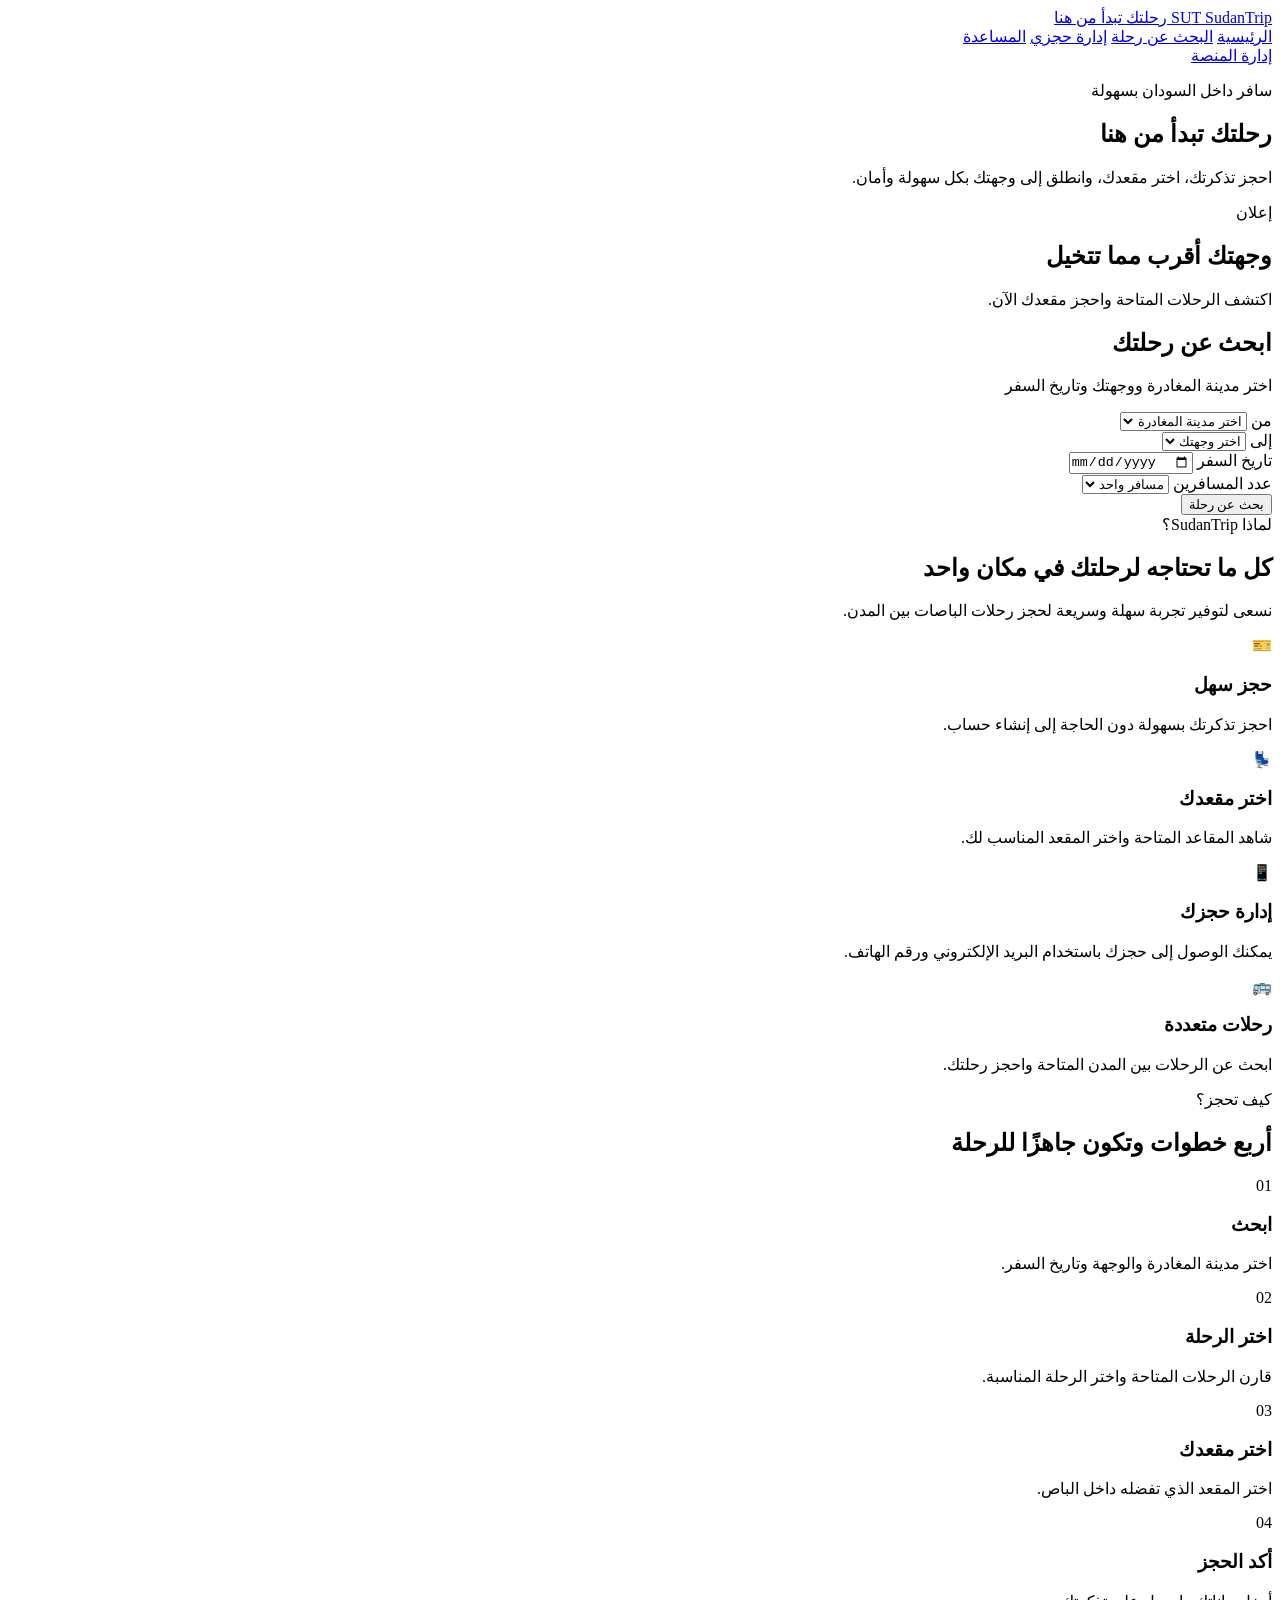
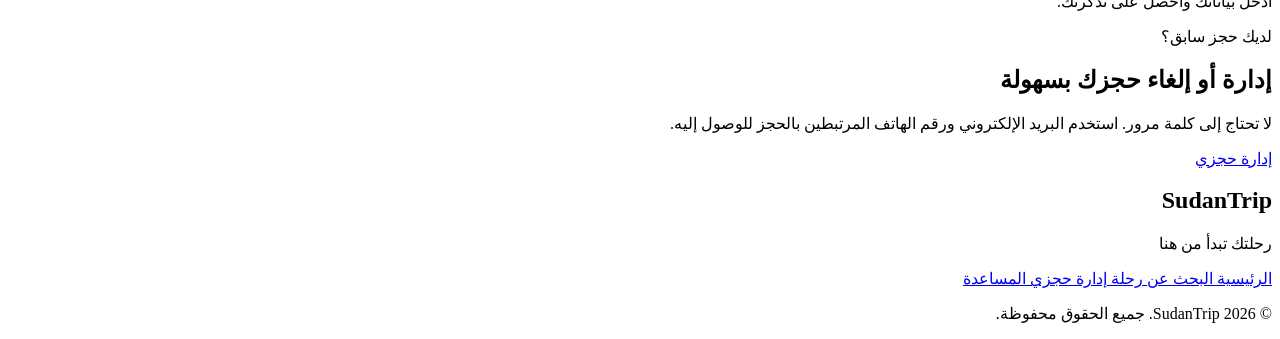
==== index.html @ b7dbd335 "Add files via upload" ====
<!DOCTYPE html>
<html lang="ar" dir="rtl">

<head>
    <meta charset="UTF-8">
    <meta name="viewport" content="width=device-width, initial-scale=1.0">

    <title>SudanTrip | رحلتك تبدأ من هنا</title>

    <!-- CSS سيتم ربطه في الخطوة القادمة -->
    <link rel="stylesheet" href="css/style.css">
</head>

<body>

    <!-- =========================
         Header / Navigation
    ========================== -->
    <header class="main-header">

        <div class="container">

            <div class="logo">
    <a href="index.html" class="brand-logo" aria-label="SudanTrip - رحلتك تبدأ من هنا">
        <span class="brand-mark" aria-hidden="true">
            <span class="logo-s">S</span><span class="logo-u">U</span><span class="logo-t">T</span>
        </span>

        <span class="brand-info">
            <span class="brand-name">SudanTrip</span>
            <span class="brand-tagline">رحلتك تبدأ من هنا</span>
        </span>
    </a>
            </div>

            <nav class="main-nav">
                <a href="index.html" class="active">الرئيسية</a>
                <a href="search.html">البحث عن رحلة</a>
                <a href="bookings.html">إدارة حجزي</a>
                <a href="help.html">المساعدة</a>
            </nav>

            <div class="header-actions">
                <a href="admin/login.html" class="admin-link">
                    إدارة المنصة
                </a>
            </div>

        </div>

    </header>


    <!-- =========================
         Hero Section
    ========================== -->
    <main>

        <section class="hero">

            <div class="container">

                <div class="hero-content">

                    <p class="hero-small-title">
                        سافر داخل السودان بسهولة
                    </p>

                    <h1>
                        رحلتك تبدأ من هنا
                    </h1>

                    <p class="hero-description">
                        احجز تذكرتك، اختر مقعدك، وانطلق إلى وجهتك
                        بكل سهولة وأمان.
                    </p>

                </div>


                <!-- Advertisement -->
                <div class="hero-ad">

                    <span class="ad-label">
                        إعلان
                    </span>

                    <h2>
                        وجهتك أقرب مما تتخيل
                    </h2>

                    <p>
                        اكتشف الرحلات المتاحة واحجز مقعدك الآن.
                    </p>

                </div>


                <!-- =========================
                     Search Box
                ========================== -->

                <div class="search-box">

                    <div class="search-title">
                        <h2>ابحث عن رحلتك</h2>

                        <p>
                            اختر مدينة المغادرة ووجهتك وتاريخ السفر
                        </p>
                    </div>


                    <form id="searchForm">

                        <!-- From -->
                        <div class="form-group">

                            <label for="fromCity">
                                من
                            </label>

                            <select id="fromCity" name="fromCity" required>

                                <option value="">
                                    اختر مدينة المغادرة
                                </option>

                                <option value="الخرطوم">
                                    الخرطوم
                                </option>

                                <option value="مدني">
                                    مدني
                                </option>

                                <option value="الدويم">
                                    الدويم
                                </option>

                                <option value="القضارف">
                                    القضارف
                                </option>

                                <option value="كسلا">
                                    كسلا
                                </option>

                                <option value="كوستي">
                                    كوستي
                                </option>

                                <option value="أم درمان">
                                    أم درمان
                                </option>

                                <option value="بورتسودان">
                                    بورتسودان
                                </option>

                                <option value="سواكن">
                                    سواكن
                                </option>

                                <option value="نيالا">
                                    نيالا
                                </option>

                                <option value="الفاشر">
                                    الفاشر
                                </option>

                                <option value="الجنينة">
                                    الجنينة
                                </option>

                                <option value="زالنجي">
                                    زالنجي
                                </option>

                                <option value="القطينة">
                                    القطينة
                                </option>

                                <option value="جبل أولياء">
                                    جبل أولياء
                                </option>

                                <option value="ربك">
                                    ربك
                                </option>

                                <option value="سنار">
                                    سنار
                                </option>

                                <option value="المناقل">
                                    المناقل
                                </option>

                            </select>

                        </div>


                        <!-- To -->
                        <div class="form-group">

                            <label for="toCity">
                                إلى
                            </label>

                            <select id="toCity" name="toCity" required>

                                <option value="">
                                    اختر وجهتك
                                </option>

                                <option value="الخرطوم">
                                    الخرطوم
                                </option>

                                <option value="مدني">
                                    مدني
                                </option>

                                <option value="الدويم">
                                    الدويم
                                </option>

                                <option value="القضارف">
                                    القضارف
                                </option>

                                <option value="كسلا">
                                    كسلا
                                </option>

                                <option value="كوستي">
                                    كوستي
                                </option>

                                <option value="أم درمان">
                                    أم درمان
                                </option>

                                <option value="بورتسودان">
                                    بورتسودان
                                </option>

                                <option value="سواكن">
                                    سواكن
                                </option>

                                <option value="نيالا">
                                    نيالا
                                </option>

                                <option value="الفاشر">
                                    الفاشر
                                </option>

                                <option value="الجنينة">
                                    الجنينة
                                </option>

                                <option value="زالنجي">
                                    زالنجي
                                </option>

                                <option value="القطينة">
                                    القطينة
                                </option>

                                <option value="جبل أولياء">
                                    جبل أولياء
                                </option>

                                <option value="ربك">
                                    ربك
                                </option>

                                <option value="سنار">
                                    سنار
                                </option>

                                <option value="المناقل">
                                    المناقل
                                </option>

                            </select>

                        </div>


                        <!-- Date -->
                        <div class="form-group">

                            <label for="travelDate">
                                تاريخ السفر
                            </label>

                            <input
                                type="date"
                                id="travelDate"
                                name="travelDate"
                                required
                            >

                        </div>


                        <!-- Passengers -->
                        <div class="form-group">

                            <label for="passengers">
                                عدد المسافرين
                            </label>

                            <select
                                id="passengers"
                                name="passengers"
                                required
                            >

                                <option value="1">
                                    مسافر واحد
                                </option>

                                <option value="2">
                                    مسافران
                                </option>

                                <option value="3">
                                    3 مسافرين
                                </option>

                                <option value="4">
                                    4 مسافرين
                                </option>

                                <option value="5">
                                    5 مسافرين
                                </option>

                            </select>

                        </div>


                        <!-- Search Button -->
                        <button
                            type="submit"
                            class="search-button"
                        >
                            بحث عن رحلة
                        </button>

                    </form>

                </div>

            </div>

        </section>


        <!-- =========================
             Why SudanTrip
        ========================== -->

        <section class="features">

            <div class="container">

                <div class="section-heading">

                    <span>
                        لماذا SudanTrip؟
                    </span>

                    <h2>
                        كل ما تحتاجه لرحلتك في مكان واحد
                    </h2>

                    <p>
                        نسعى لتوفير تجربة سهلة وسريعة لحجز رحلات
                        الباصات بين المدن.
                    </p>

                </div>


                <div class="features-grid">

                    <article class="feature-card">

                        <div class="feature-icon">
                            🎫
                        </div>

                        <h3>
                            حجز سهل
                        </h3>

                        <p>
                            احجز تذكرتك بسهولة دون الحاجة إلى إنشاء حساب.
                        </p>

                    </article>


                    <article class="feature-card">

                        <div class="feature-icon">
                            💺
                        </div>

                        <h3>
                            اختر مقعدك
                        </h3>

                        <p>
                            شاهد المقاعد المتاحة واختر المقعد المناسب لك.
                        </p>

                    </article>


                    <article class="feature-card">

                        <div class="feature-icon">
                            📱
                        </div>

                        <h3>
                            إدارة حجزك
                        </h3>

                        <p>
                            يمكنك الوصول إلى حجزك باستخدام البريد الإلكتروني
                            ورقم الهاتف.
                        </p>

                    </article>


                    <article class="feature-card">

                        <div class="feature-icon">
                            🚌
                        </div>

                        <h3>
                            رحلات متعددة
                        </h3>

                        <p>
                            ابحث عن الرحلات بين المدن المتاحة واحجز رحلتك.
                        </p>

                    </article>

                </div>

            </div>

        </section>


        <!-- =========================
             How It Works
        ========================== -->

        <section class="how-it-works">

            <div class="container">

                <div class="section-heading">

                    <span>
                        كيف تحجز؟
                    </span>

                    <h2>
                        أربع خطوات وتكون جاهزًا للرحلة
                    </h2>

                </div>


                <div class="steps">

                    <div class="step">

                        <span class="step-number">
                            01
                        </span>

                        <h3>
                            ابحث
                        </h3>

                        <p>
                            اختر مدينة المغادرة والوجهة وتاريخ السفر.
                        </p>

                    </div>


                    <div class="step">

                        <span class="step-number">
                            02
                        </span>

                        <h3>
                            اختر الرحلة
                        </h3>

                        <p>
                            قارن الرحلات المتاحة واختر الرحلة المناسبة.
                        </p>

                    </div>


                    <div class="step">

                        <span class="step-number">
                            03
                        </span>

                        <h3>
                            اختر مقعدك
                        </h3>

                        <p>
                            اختر المقعد الذي تفضله داخل الباص.
                        </p>

                    </div>


                    <div class="step">

                        <span class="step-number">
                            04
                        </span>

                        <h3>
                            أكد الحجز
                        </h3>

                        <p>
                            أدخل بياناتك واحصل على تذكرتك.
                        </p>

                    </div>

                </div>

            </div>

        </section>


        <!-- =========================
             Manage Booking
        ========================== -->

        <section class="manage-booking">

            <div class="container">

                <div class="manage-content">

                    <span>
                        لديك حجز سابق؟
                    </span>

                    <h2>
                        إدارة أو إلغاء حجزك بسهولة
                    </h2>

                    <p>
                        لا تحتاج إلى كلمة مرور.
                        استخدم البريد الإلكتروني ورقم الهاتف
                        المرتبطين بالحجز للوصول إليه.
                    </p>

                    <a href="bookings.html" class="manage-button">
                        إدارة حجزي
                    </a>

                </div>

            </div>

        </section>

    </main>


    <!-- =========================
         Footer
    ========================== -->

    <footer class="main-footer">

        <div class="container">

            <div class="footer-brand">

                <h2>
                    SudanTrip
                </h2>

                <p>
                    رحلتك تبدأ من هنا
                </p>

            </div>


            <div class="footer-links">

                <a href="index.html">
                    الرئيسية
                </a>

                <a href="search.html">
                    البحث عن رحلة
                </a>

                <a href="bookings.html">
                    إدارة حجزي
                </a>

                <a href="help.html">
                    المساعدة
                </a>

            </div>


            <div class="footer-copy">

                <p>
                    © 2026 SudanTrip. جميع الحقوق محفوظة.
                </p>

            </div>

        </div>

    </footer>


    <!-- JavaScript سيتم ربطه في الخطوات القادمة -->
    <script src="js/app.js"></script>

</body>

</html>
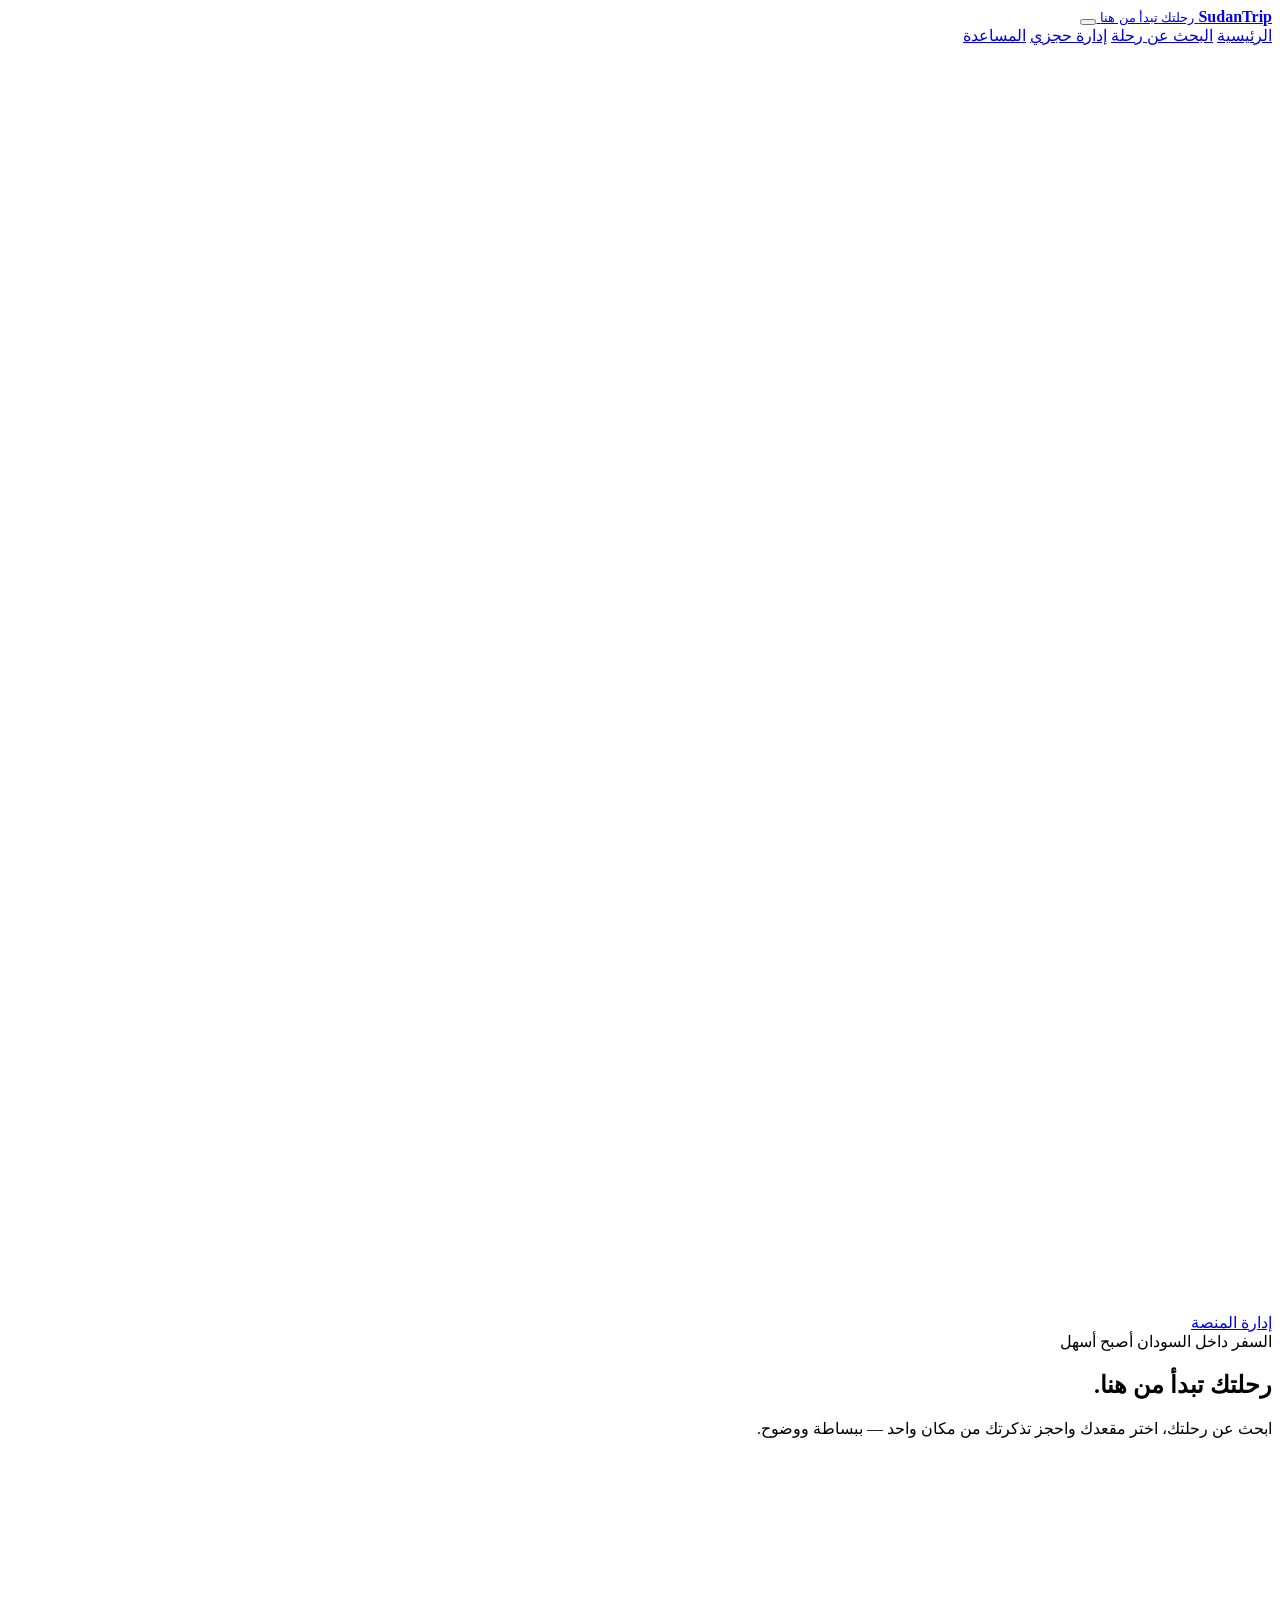
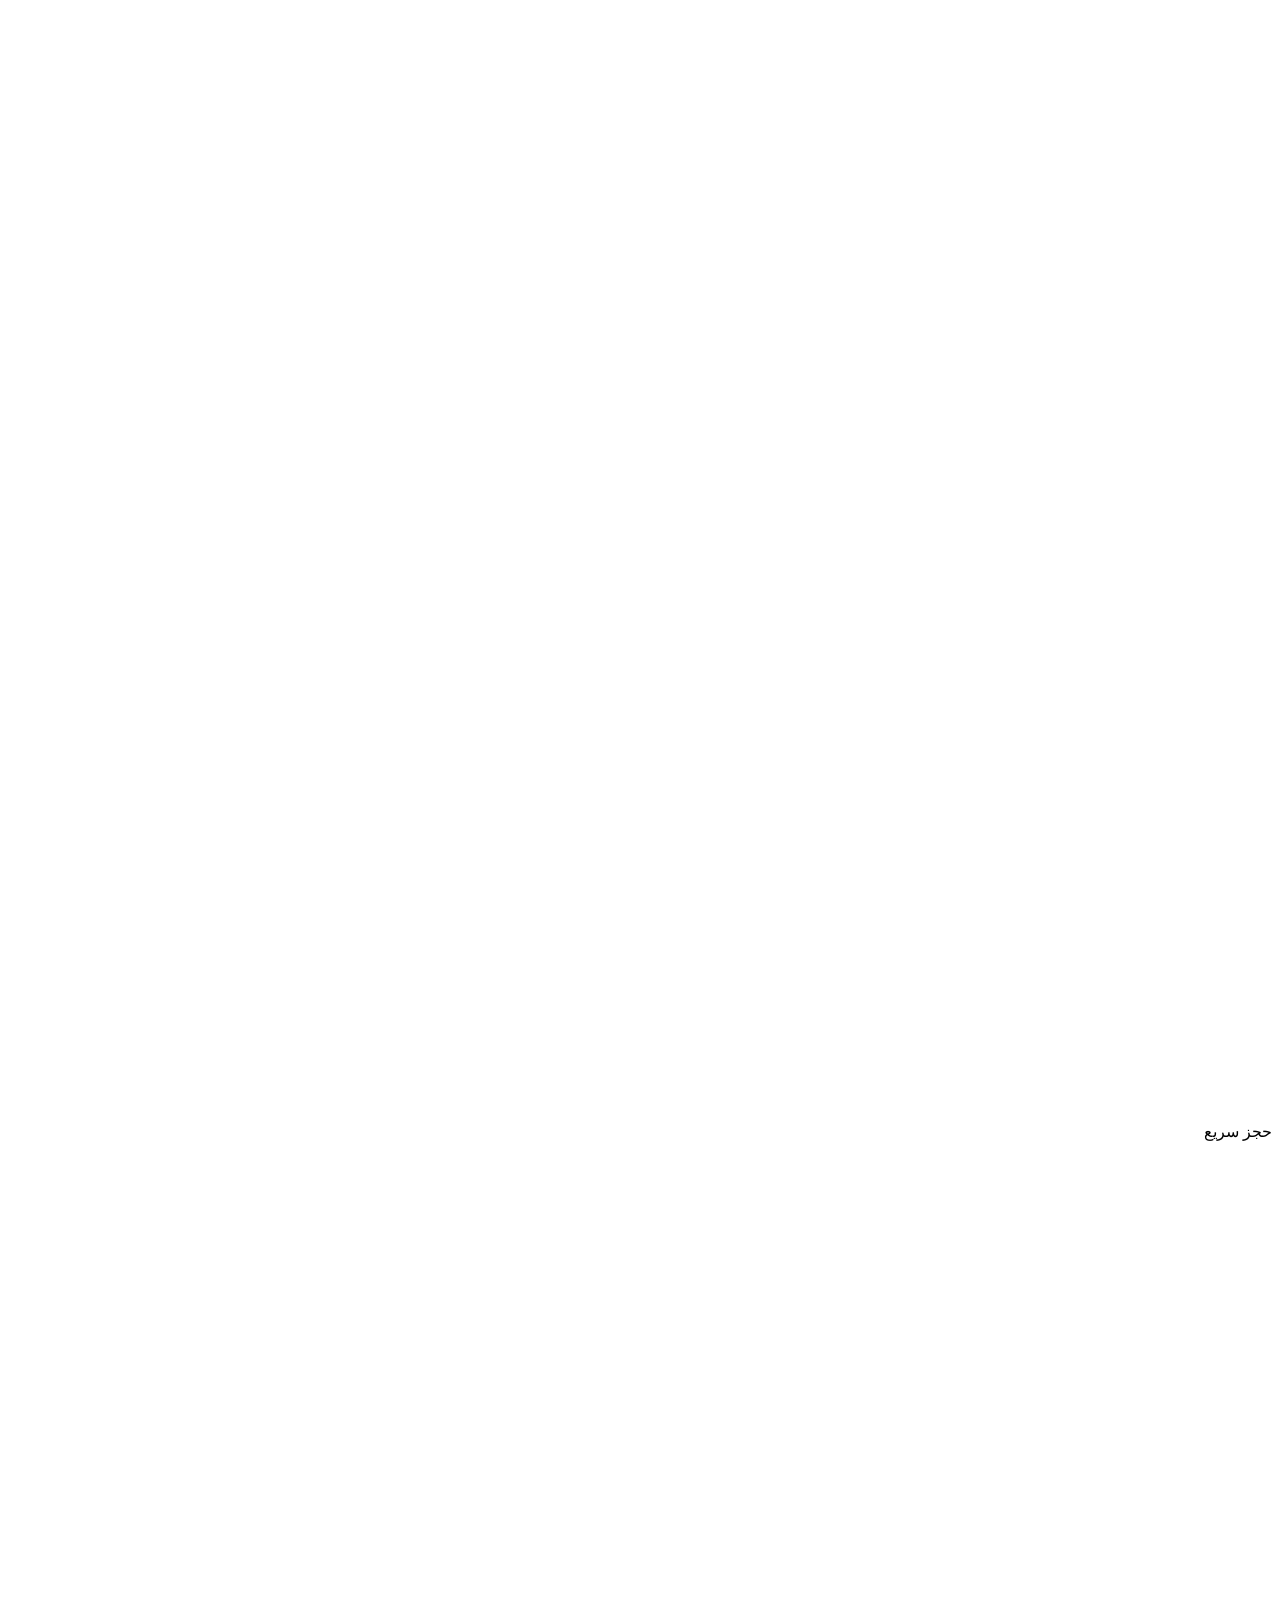
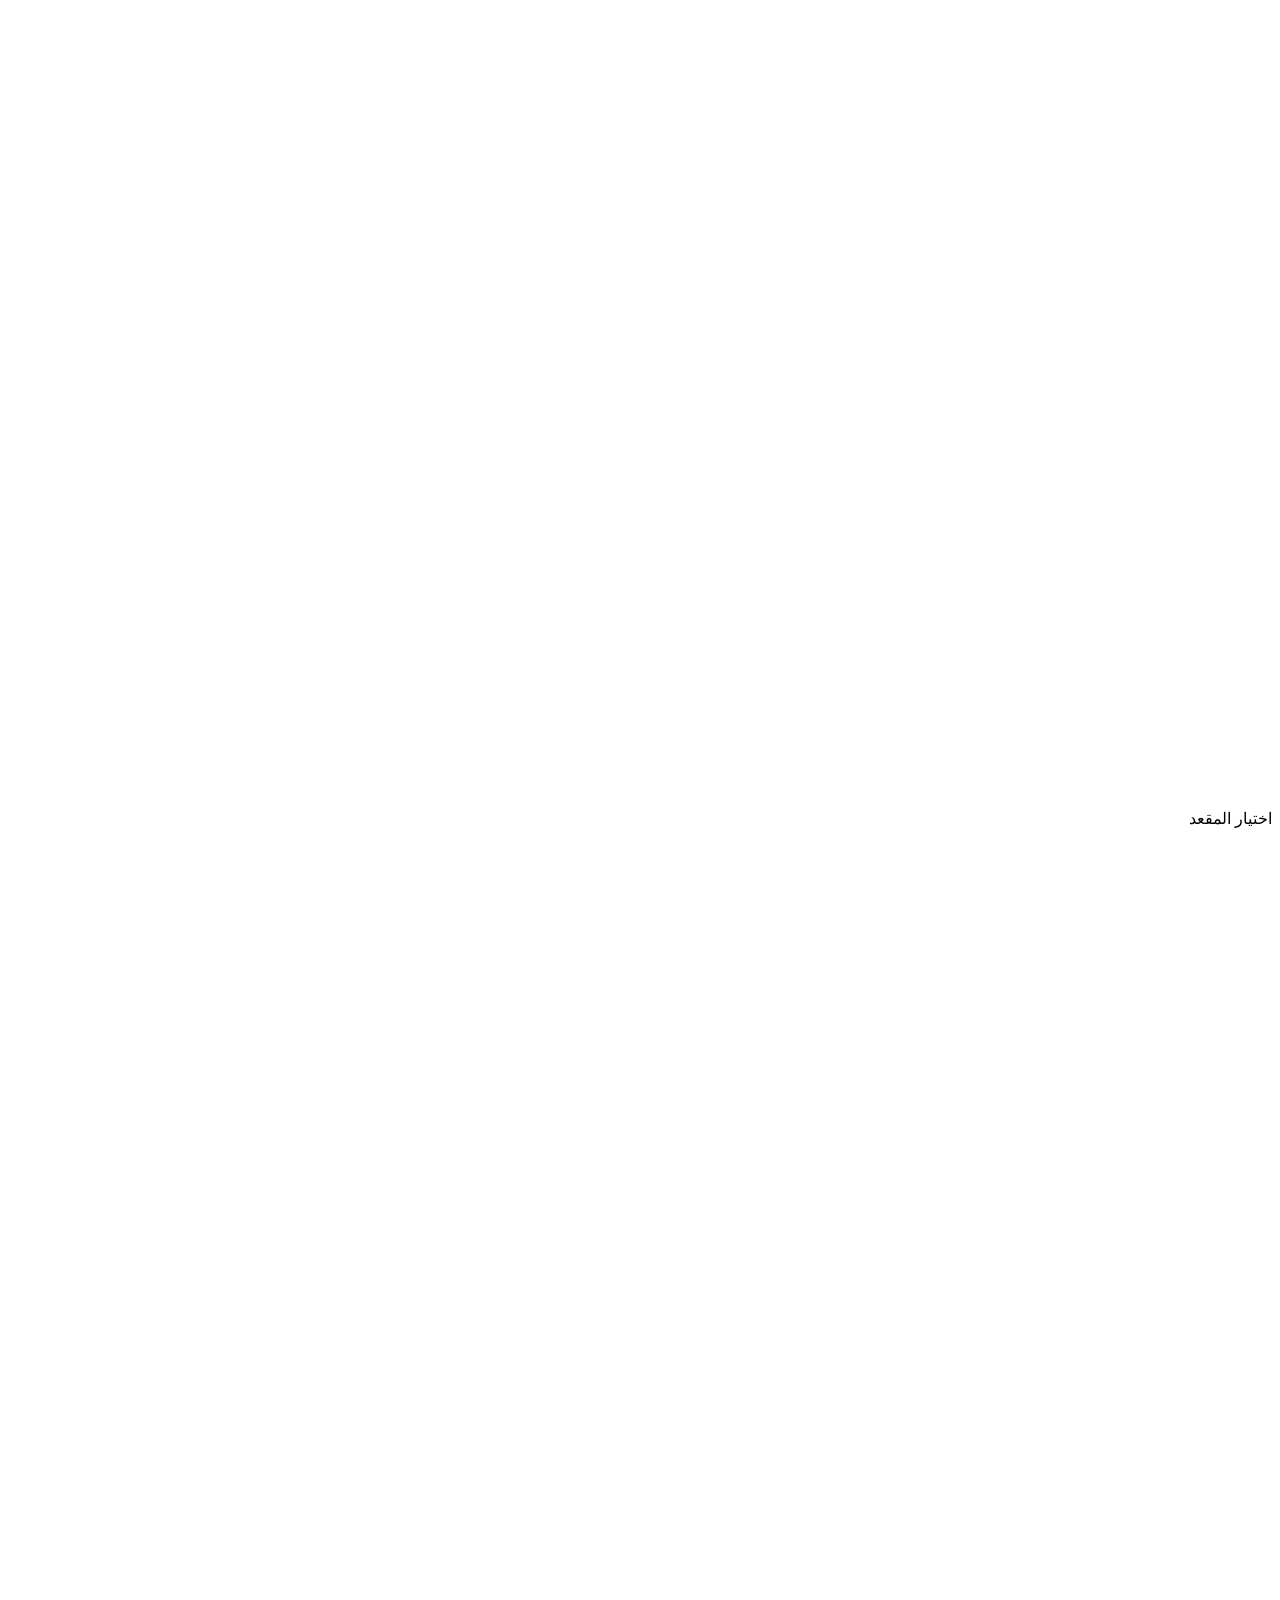
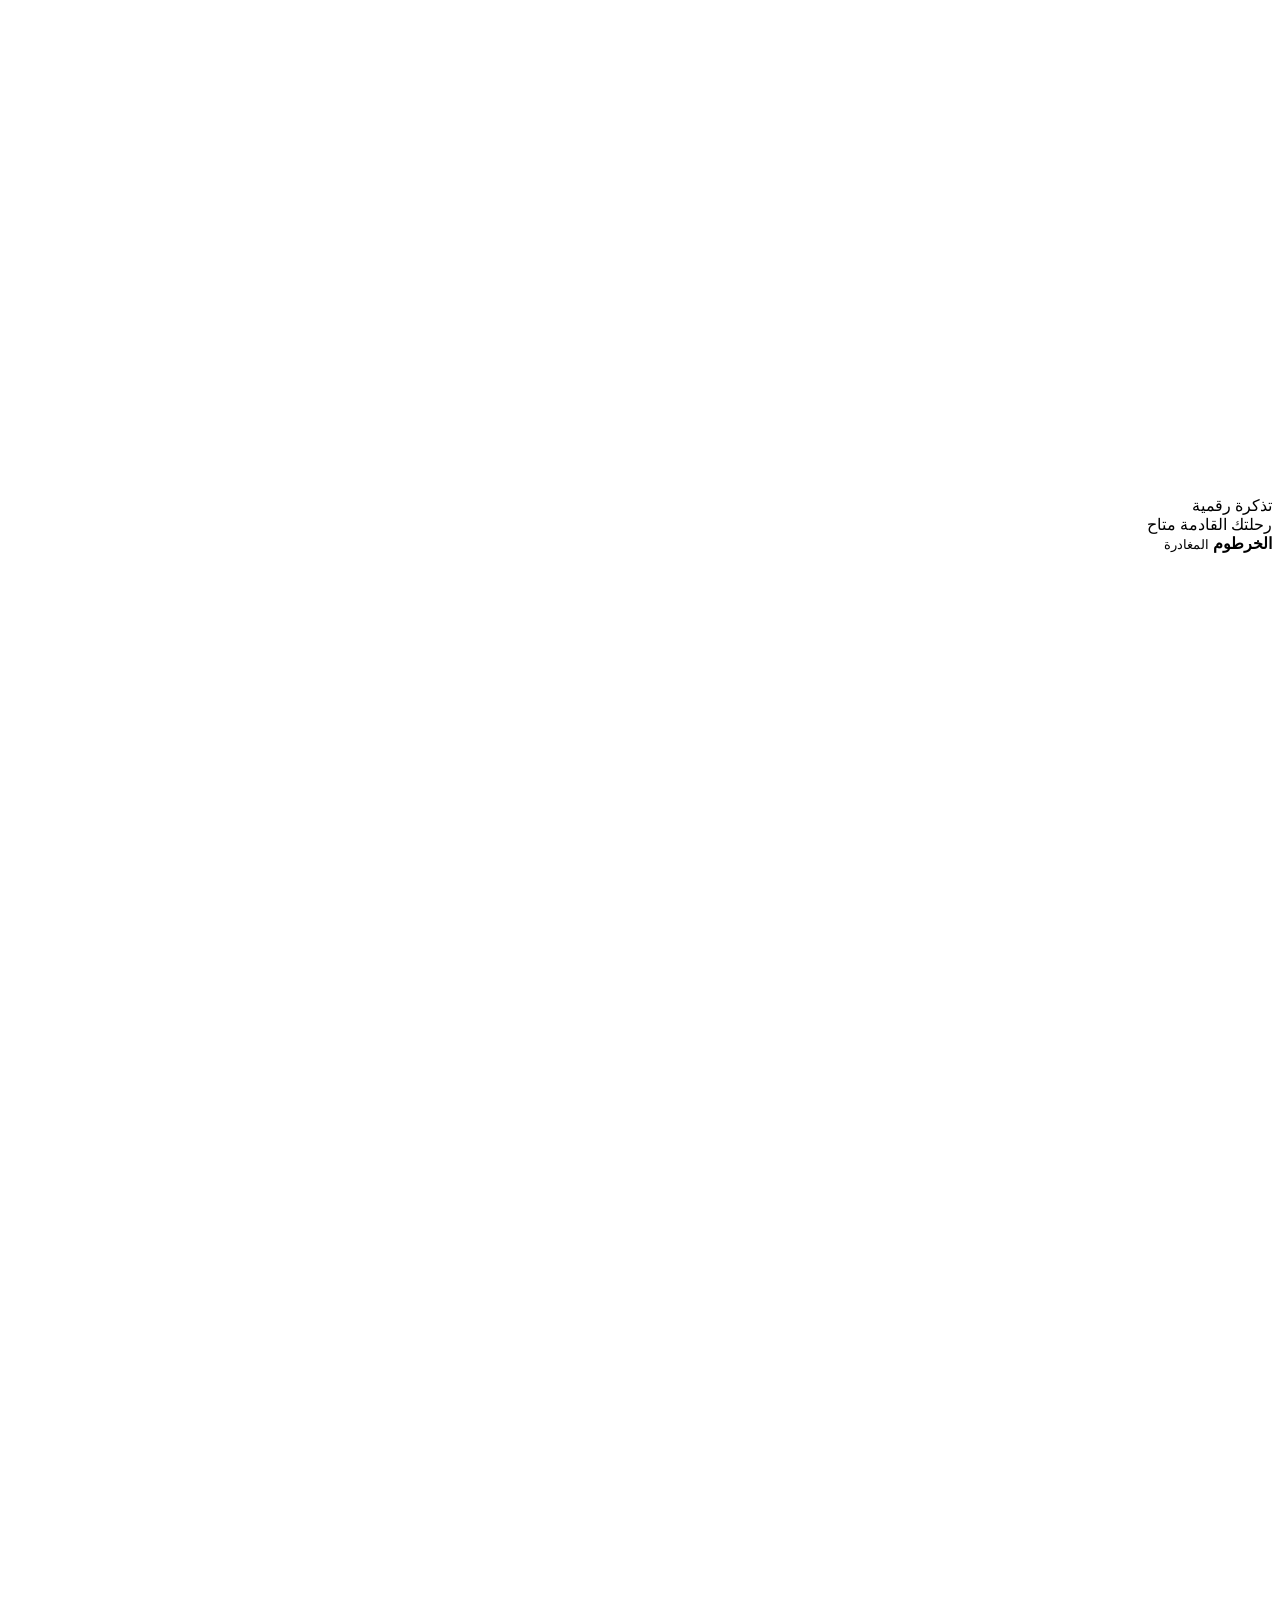
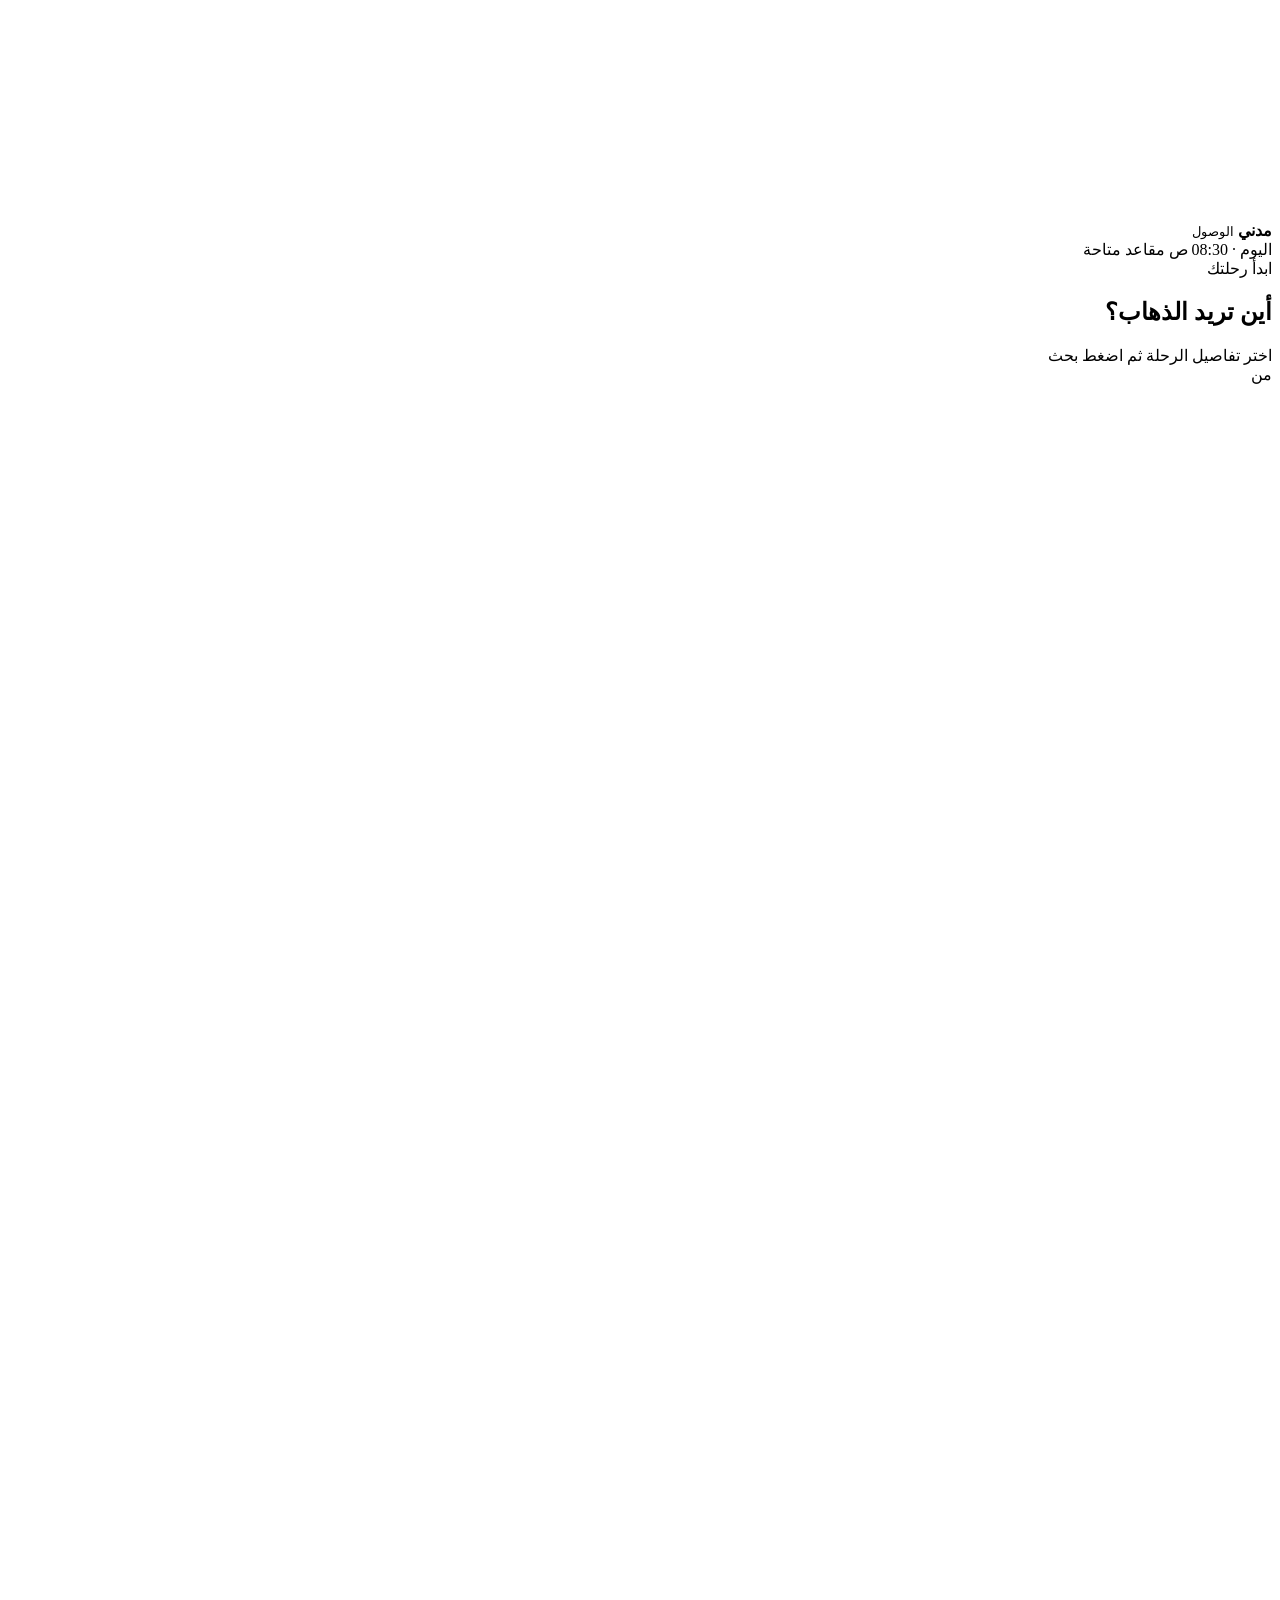
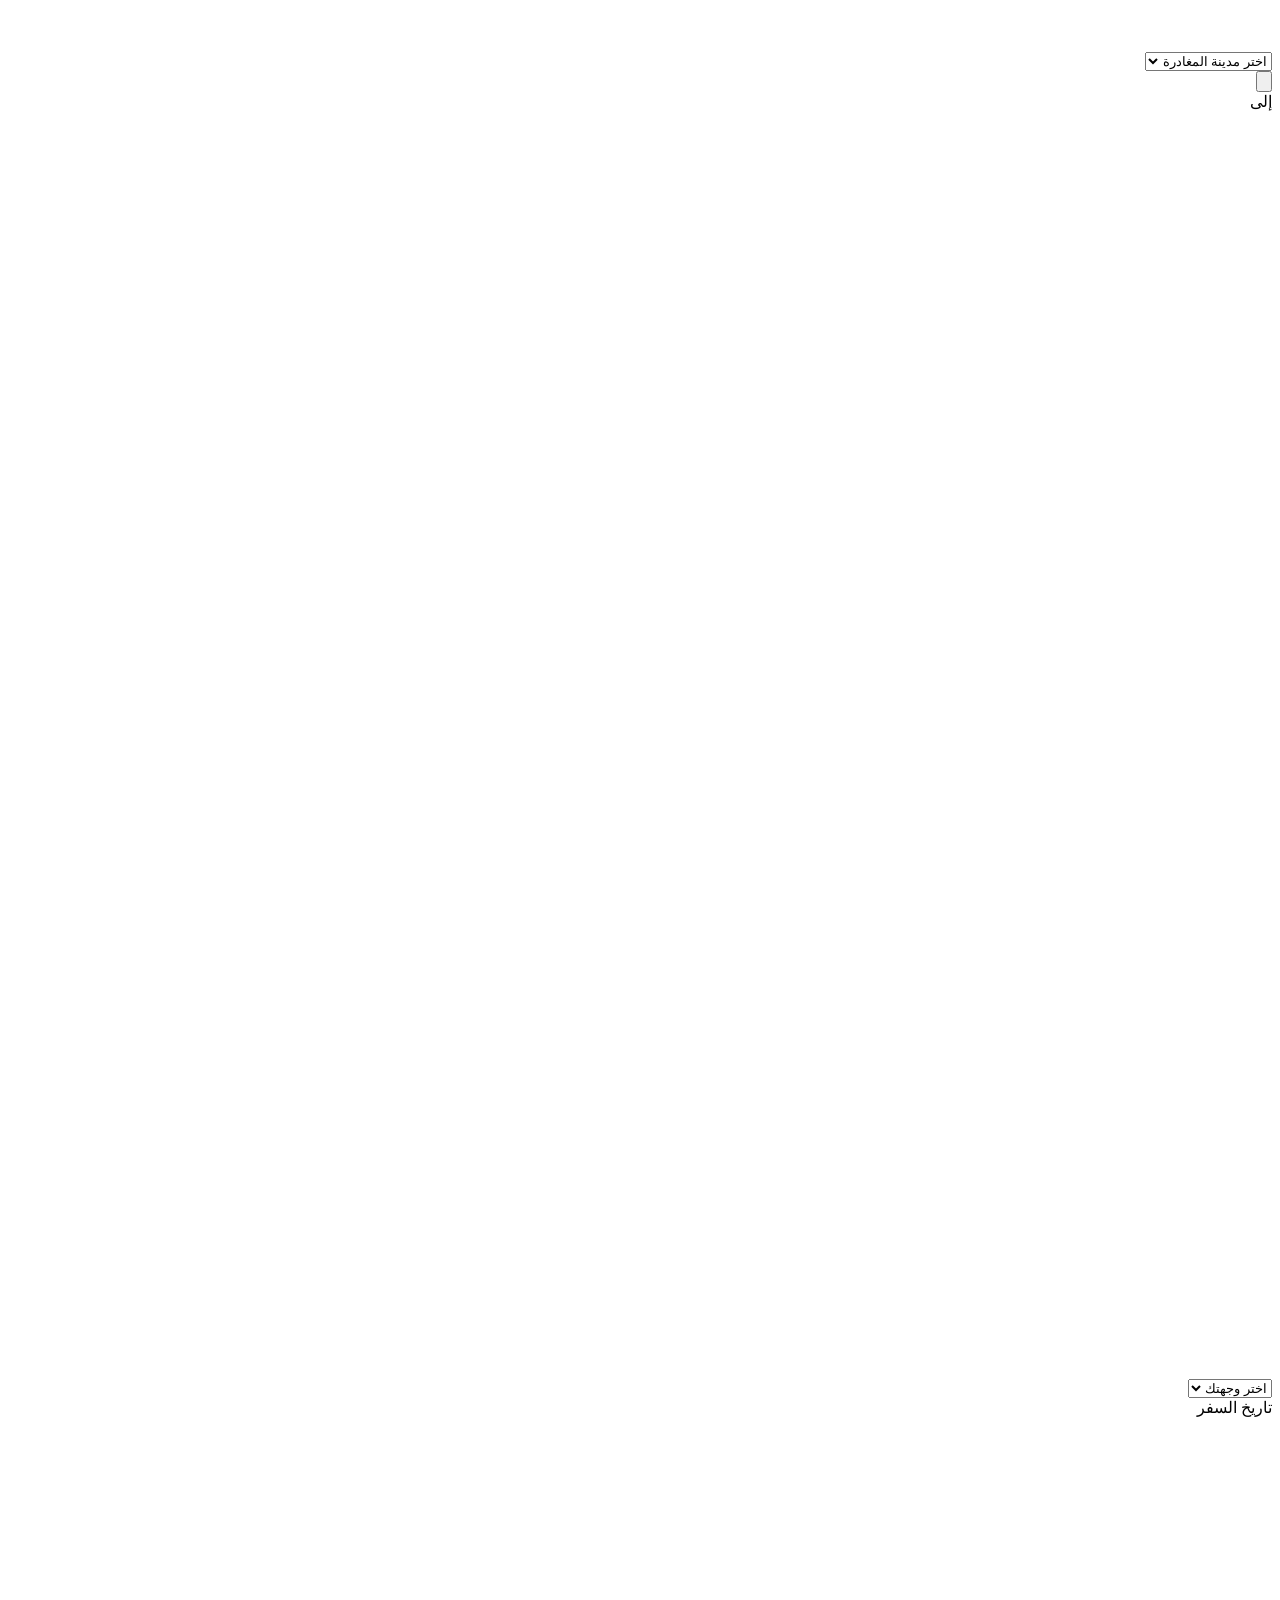
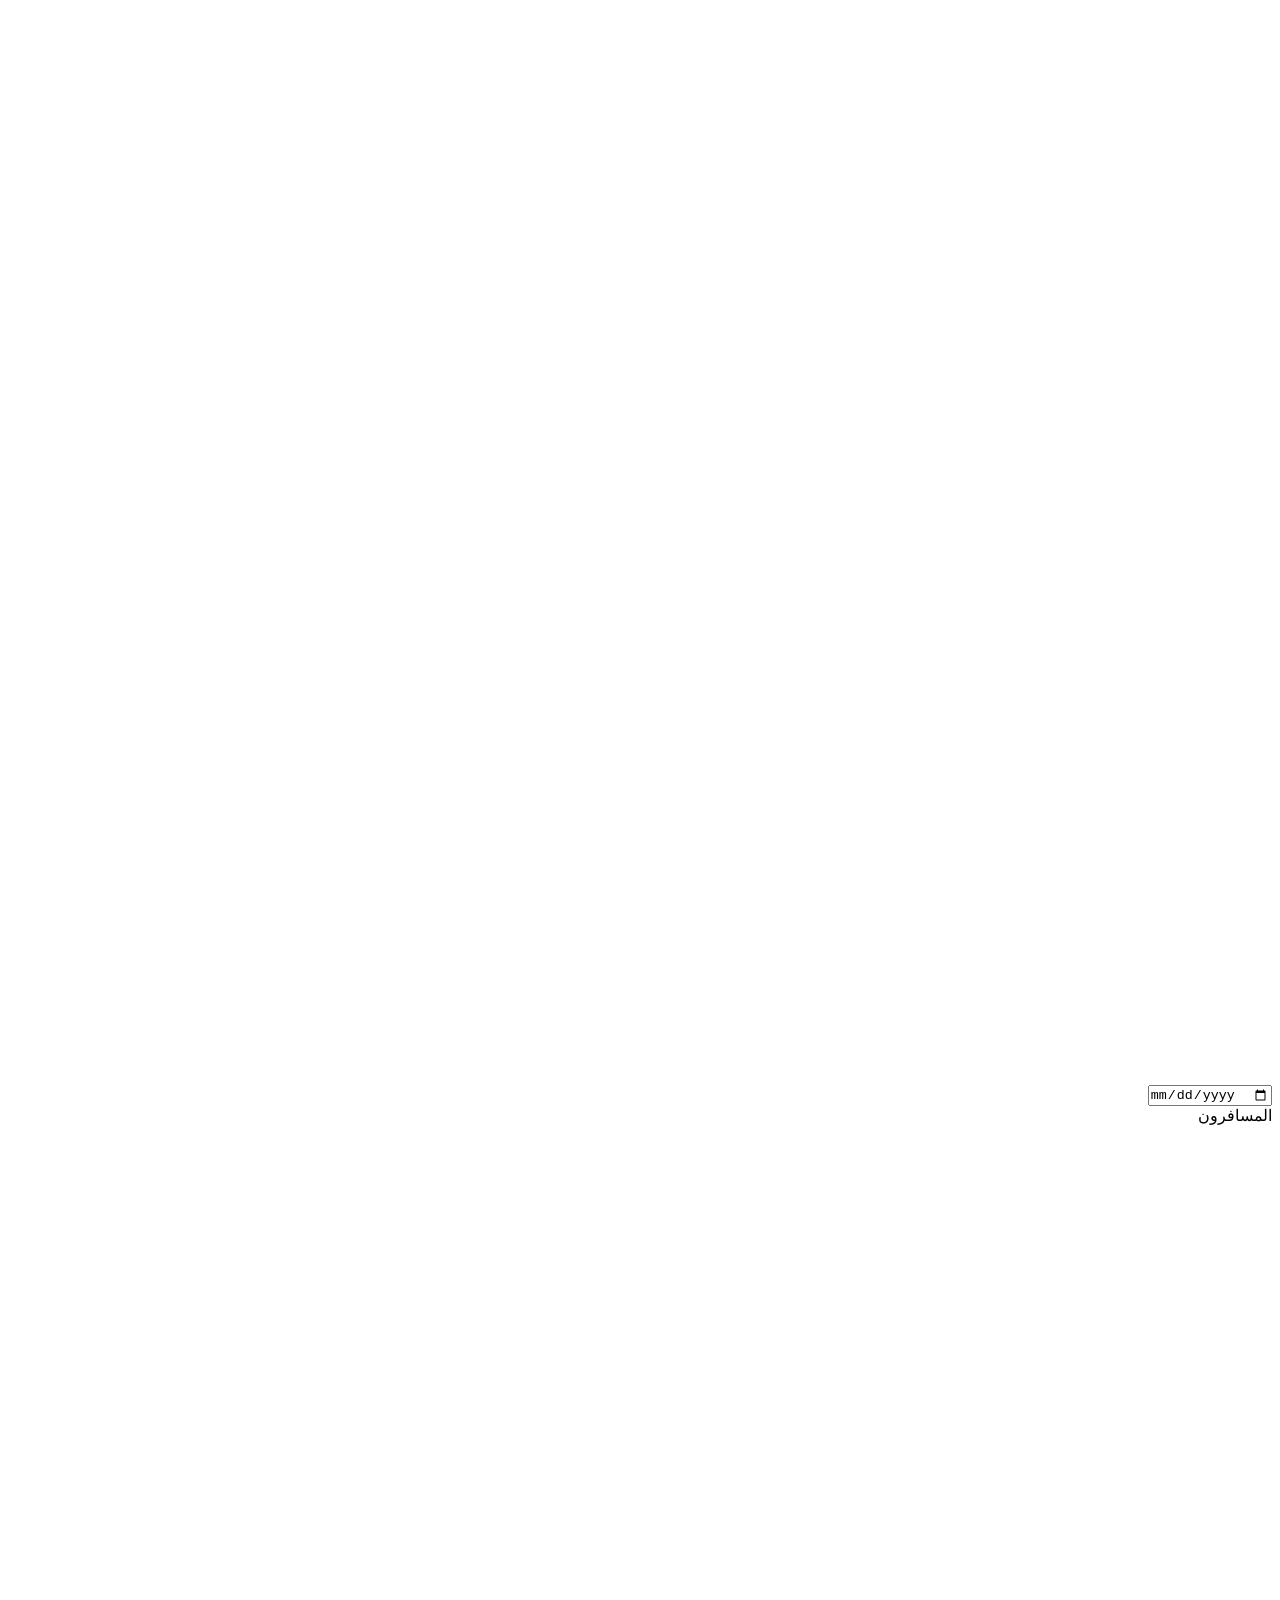
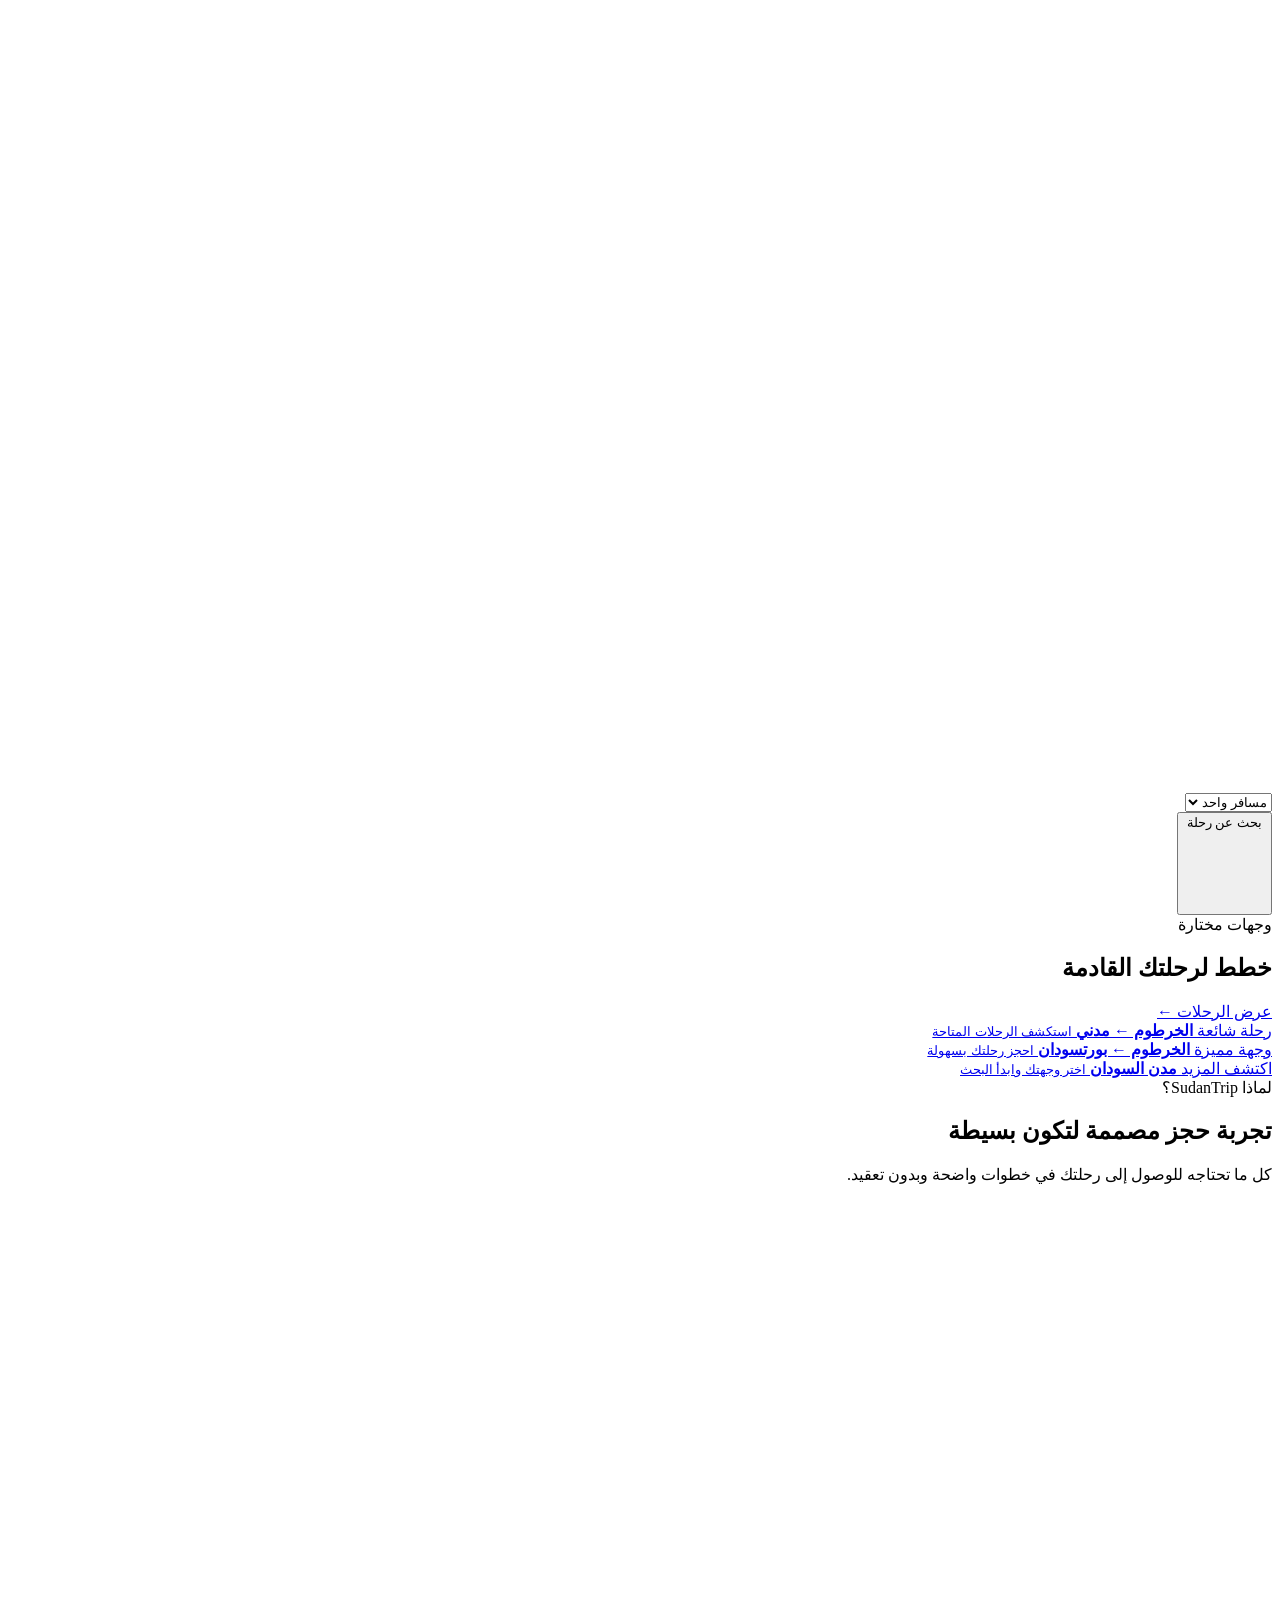
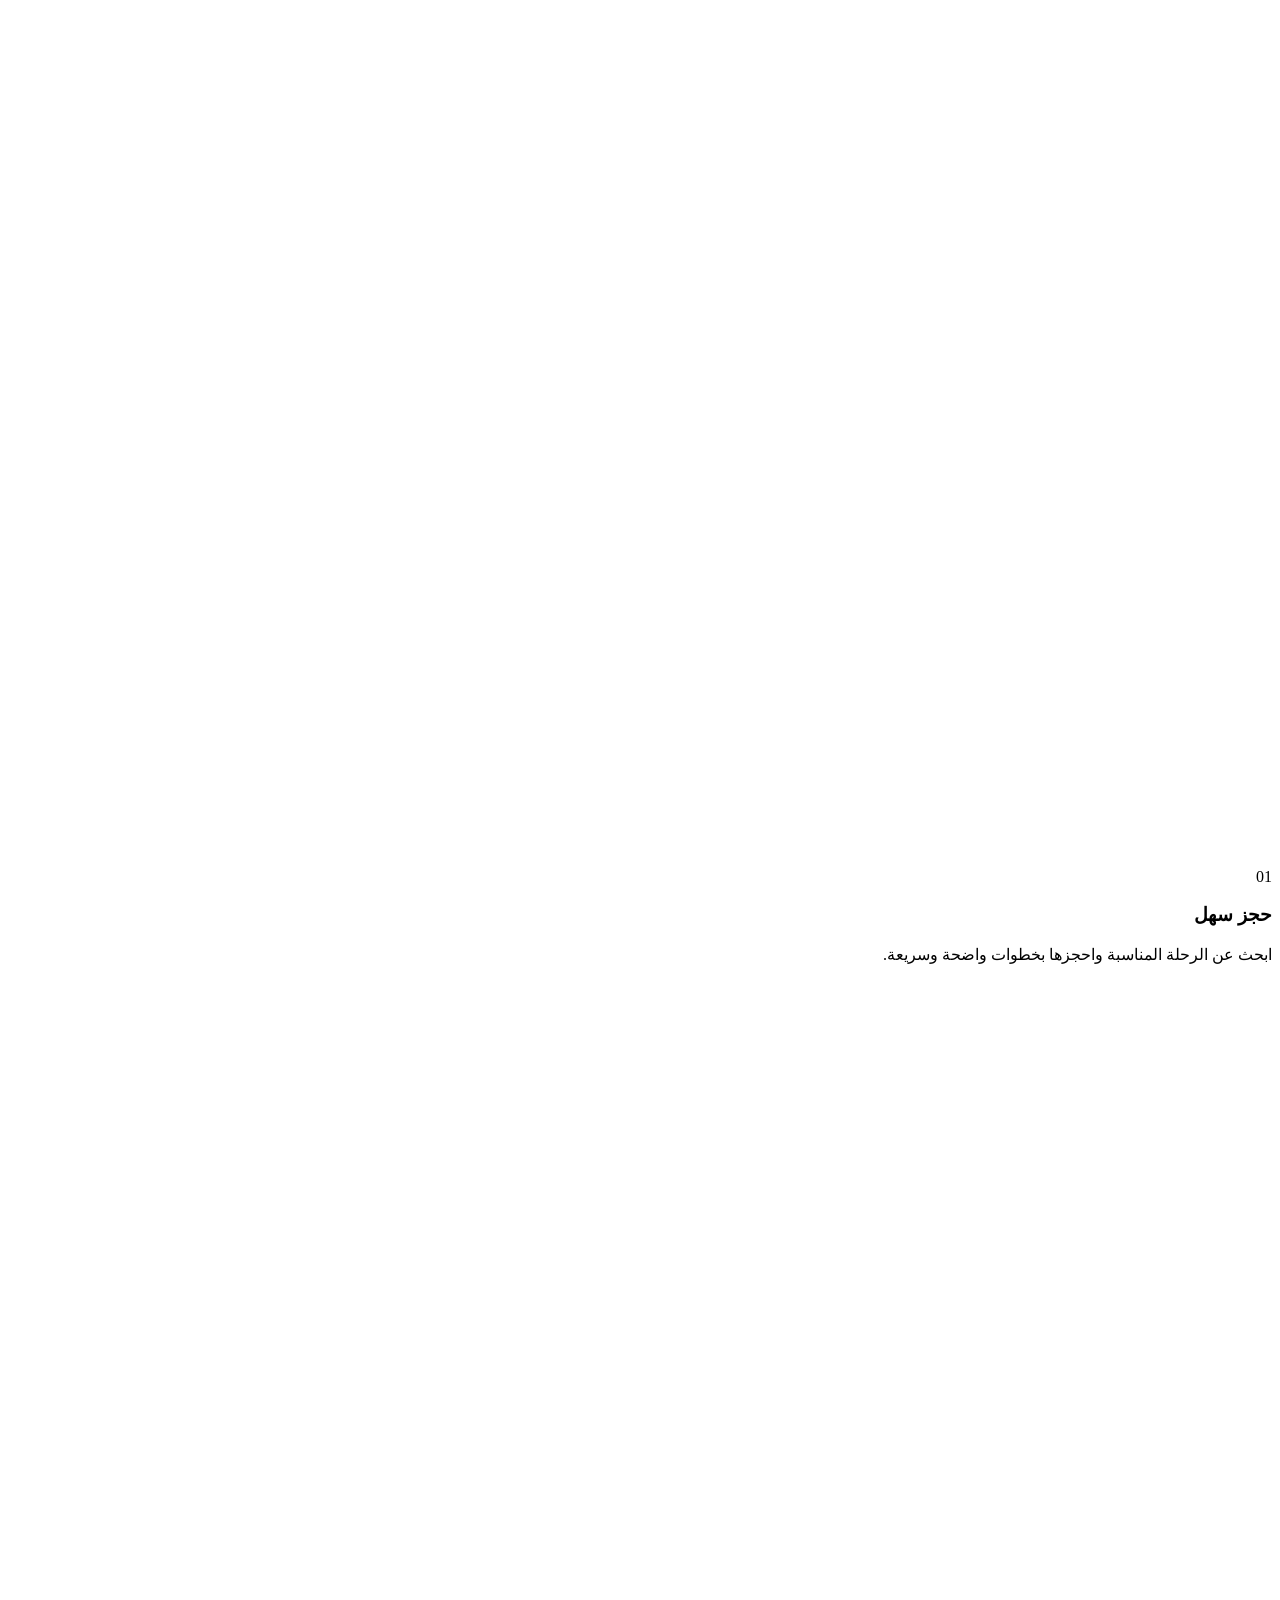
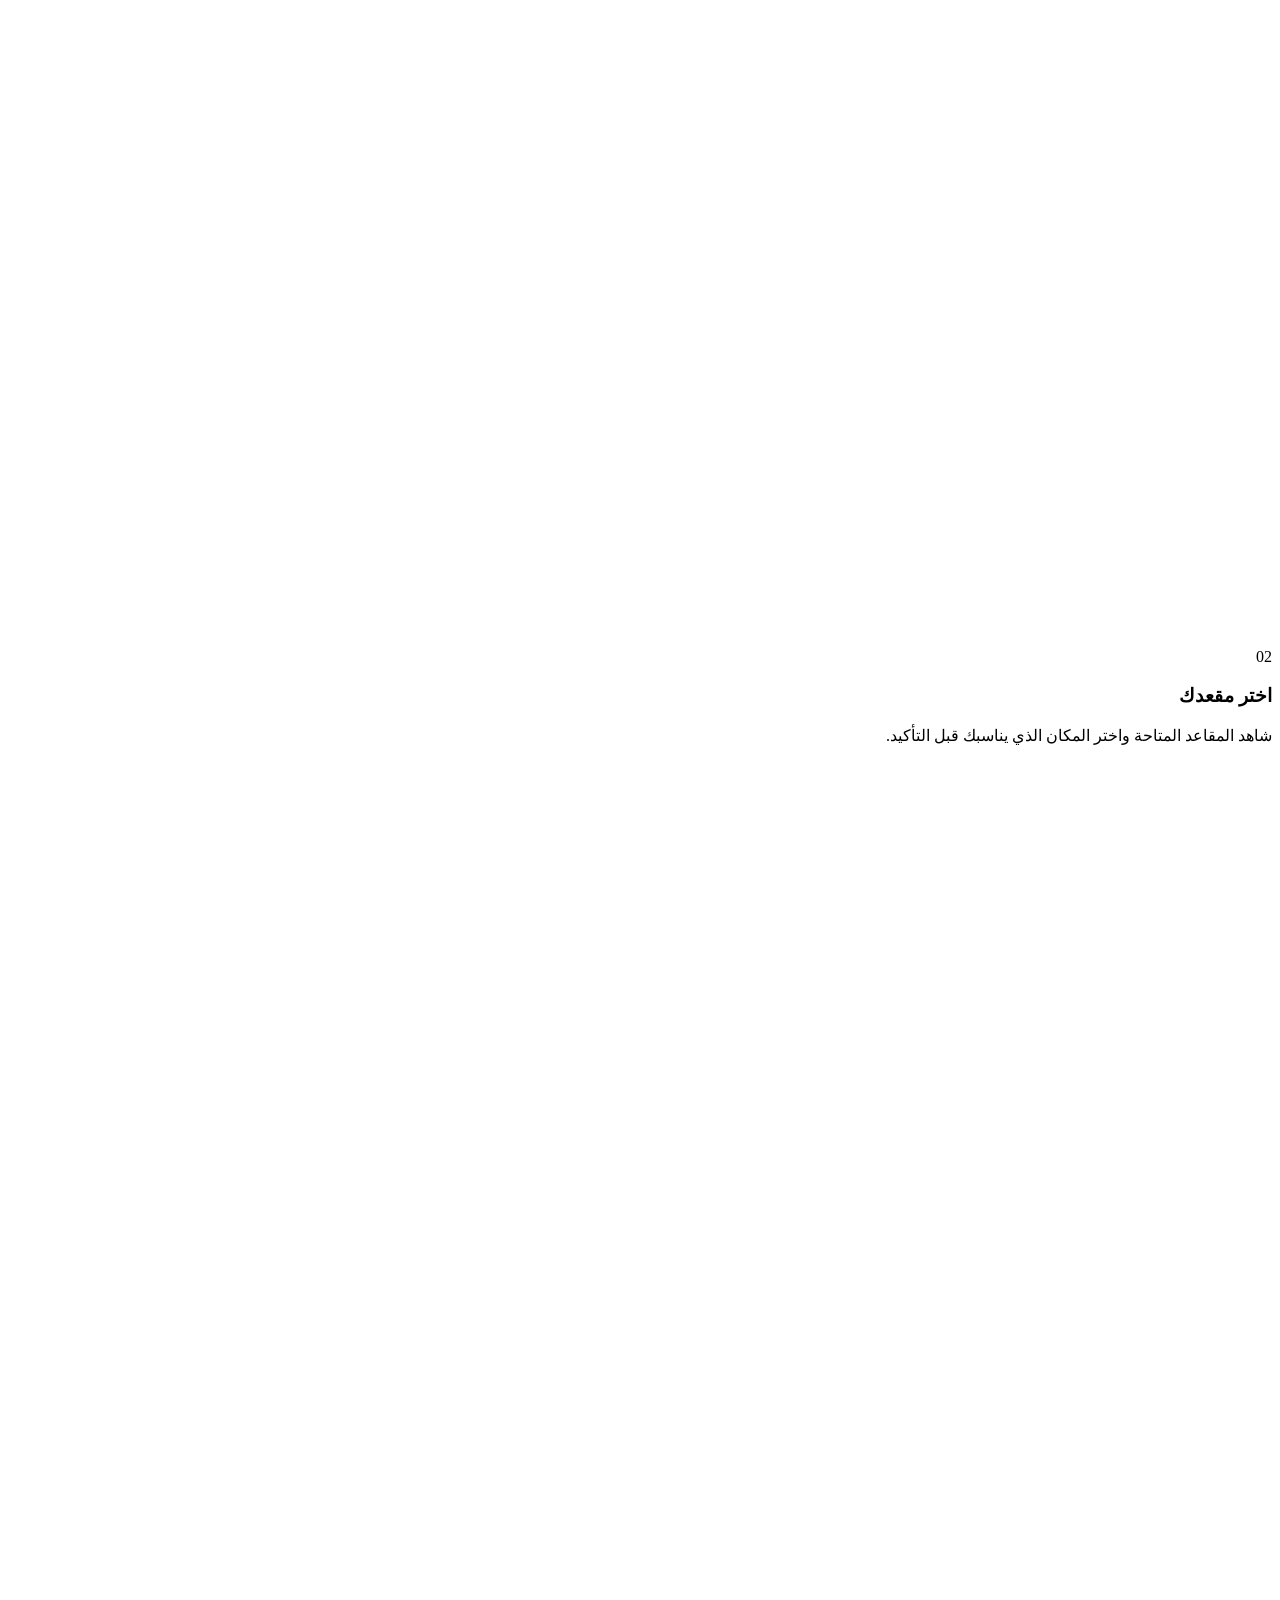
==== commit 90dc3fa3: "Rename index-4.html to index.html" ====
--- a/index.html
+++ b/index.html
@@ -1,665 +1,480 @@
 <!DOCTYPE html>
 <html lang="ar" dir="rtl">
-
 <head>
     <meta charset="UTF-8">
     <meta name="viewport" content="width=device-width, initial-scale=1.0">
-
+    <meta name="description" content="SudanTrip - منصة حجز رحلات الباصات داخل السودان">
     <title>SudanTrip | رحلتك تبدأ من هنا</title>
-
-    <!-- CSS سيتم ربطه في الخطوة القادمة -->
-    <link rel="stylesheet" href="css/style.css">
+    <link rel="preconnect" href="https://fonts.googleapis.com">
+    <link rel="preconnect" href="https://fonts.gstatic.com" crossorigin>
+    <link href="https://fonts.googleapis.com/css2?family=Cairo:wght@400;500;600;700;800&family=Plus+Jakarta+Sans:wght@500;600;700;800&display=swap" rel="stylesheet">
+    <link rel="stylesheet" href="css/index.css">
 </head>
 
 <body>
-
-    <!-- =========================
-         Header / Navigation
-    ========================== -->
-    <header class="main-header">
-
-        <div class="container">
-
-            <div class="logo">
-    <a href="index.html" class="brand-logo" aria-label="SudanTrip - رحلتك تبدأ من هنا">
-        <span class="brand-mark" aria-hidden="true">
-            <span class="logo-s">S</span><span class="logo-u">U</span><span class="logo-t">T</span>
-        </span>
-
-        <span class="brand-info">
-            <span class="brand-name">SudanTrip</span>
-            <span class="brand-tagline">رحلتك تبدأ من هنا</span>
-        </span>
-    </a>
-            </div>
-
-            <nav class="main-nav">
+    <!-- ================= HEADER ================= -->
+    <header class="site-header">
+        <div class="container header-inner">
+            <a href="index.html" class="brand" aria-label="SudanTrip">
+                <span class="brand-mark">
+                    <span class="brand-mark-line"></span>
+                    <span class="brand-mark-dot"></span>
+                </span>
+                <span class="brand-copy">
+                    <strong>SudanTrip</strong>
+                    <small>رحلتك تبدأ من هنا</small>
+                </span>
+            </a>
+
+            <button class="menu-toggle" type="button" aria-label="فتح القائمة" aria-expanded="false">
+                <span></span><span></span><span></span>
+            </button>
+
+            <nav class="main-nav" aria-label="التنقل الرئيسي">
                 <a href="index.html" class="active">الرئيسية</a>
                 <a href="search.html">البحث عن رحلة</a>
                 <a href="bookings.html">إدارة حجزي</a>
                 <a href="help.html">المساعدة</a>
             </nav>
 
-            <div class="header-actions">
-                <a href="admin/login.html" class="admin-link">
-                    إدارة المنصة
-                </a>
-            </div>
-
+            <a href="admin/login.html" class="admin-link">
+                <span class="admin-icon" aria-hidden="true">
+                    <svg viewBox="0 0 24 24" fill="none">
+                        <path d="M12 12a4 4 0 1 0 0-8 4 4 0 0 0 0 8Z"/>
+                        <path d="M4 21a8 8 0 0 1 16 0"/>
+                    </svg>
+                </span>
+                <span>إدارة المنصة</span>
+            </a>
         </div>
-
     </header>
 
-
-    <!-- =========================
-         Hero Section
-    ========================== -->
     <main>
-
+        <!-- ================= HERO ================= -->
         <section class="hero">
-
+            <div class="hero-orb hero-orb-one"></div>
+            <div class="hero-orb hero-orb-two"></div>
+            <div class="hero-route route-one"></div>
+            <div class="hero-route route-two"></div>
+
+            <div class="container hero-inner">
+                <div class="hero-copy">
+                    <span class="eyebrow light-eyebrow">
+                        <span class="eyebrow-dot"></span>
+                        السفر داخل السودان أصبح أسهل
+                    </span>
+
+                    <h1>رحلتك تبدأ من هنا<span>.</span></h1>
+
+                    <p>
+                        ابحث عن رحلتك، اختر مقعدك واحجز تذكرتك
+                        من مكان واحد — ببساطة ووضوح.
+                    </p>
+
+                    <div class="hero-trust">
+                        <span>
+                            <svg viewBox="0 0 24 24" fill="none" aria-hidden="true">
+                                <path d="m5 12 4 4L19 6"/>
+                            </svg>
+                            حجز سريع
+                        </span>
+                        <span>
+                            <svg viewBox="0 0 24 24" fill="none" aria-hidden="true">
+                                <path d="m5 12 4 4L19 6"/>
+                            </svg>
+                            اختيار المقعد
+                        </span>
+                        <span>
+                            <svg viewBox="0 0 24 24" fill="none" aria-hidden="true">
+                                <path d="m5 12 4 4L19 6"/>
+                            </svg>
+                            تذكرة رقمية
+                        </span>
+                    </div>
+                </div>
+
+                <div class="hero-visual" aria-hidden="true">
+                    <div class="visual-glow"></div>
+                    <div class="route-card">
+                        <div class="route-card-top">
+                            <span>رحلتك القادمة</span>
+                            <span class="status-dot">متاح</span>
+                        </div>
+                        <div class="route-line">
+                            <div class="city-point">
+                                <strong>الخرطوم</strong>
+                                <small>المغادرة</small>
+                            </div>
+                            <div class="route-middle">
+                                <span class="bus-mini">
+                                    <svg viewBox="0 0 24 24" fill="none">
+                                        <rect x="4" y="4" width="16" height="14" rx="3"/>
+                                        <path d="M7 18v2M17 18v2M4 10h16M7 7h.01M17 7h.01"/>
+                                    </svg>
+                                </span>
+                                <i></i><i></i><i></i>
+                            </div>
+                            <div class="city-point destination">
+                                <strong>مدني</strong>
+                                <small>الوصول</small>
+                            </div>
+                        </div>
+                        <div class="route-meta">
+                            <span>اليوم · 08:30 ص</span>
+                            <span>مقاعد متاحة</span>
+                        </div>
+                    </div>
+                </div>
+
+                <!-- ================= SEARCH ================= -->
+                <div class="search-panel">
+                    <div class="search-panel-head">
+                        <div>
+                            <span class="search-kicker">ابدأ رحلتك</span>
+                            <h2>أين تريد الذهاب؟</h2>
+                        </div>
+                        <span class="search-hint">اختر تفاصيل الرحلة ثم اضغط بحث</span>
+                    </div>
+
+                    <form id="searchForm" class="search-form">
+                        <div class="field field-city">
+                            <label for="fromCity">من</label>
+                            <div class="field-control">
+                                <span class="field-icon">
+                                    <svg viewBox="0 0 24 24" fill="none" aria-hidden="true">
+                                        <path d="M12 21s7-6.1 7-12a7 7 0 1 0-14 0c0 5.9 7 12 7 12Z"/>
+                                        <circle cx="12" cy="9" r="2.2"/>
+                                    </svg>
+                                </span>
+                                <select id="fromCity" name="fromCity" required>
+                                    <option value="">اختر مدينة المغادرة</option>
+                                    <option value="الخرطوم">الخرطوم</option>
+                                    <option value="مدني">مدني</option>
+                                    <option value="الدويم">الدويم</option>
+                                    <option value="القضارف">القضارف</option>
+                                    <option value="كسلا">كسلا</option>
+                                    <option value="كوستي">كوستي</option>
+                                    <option value="أم درمان">أم درمان</option>
+                                    <option value="بورتسودان">بورتسودان</option>
+                                    <option value="سواكن">سواكن</option>
+                                    <option value="نيالا">نيالا</option>
+                                    <option value="الفاشر">الفاشر</option>
+                                    <option value="الجنينة">الجنينة</option>
+                                    <option value="زالنجي">زالنجي</option>
+                                    <option value="القطينة">القطينة</option>
+                                    <option value="جبل أولياء">جبل أولياء</option>
+                                    <option value="ربك">ربك</option>
+                                    <option value="سنار">سنار</option>
+                                    <option value="المناقل">المناقل</option>
+                                </select>
+                            </div>
+                        </div>
+
+                        <button class="swap-button" type="button" aria-label="تبديل المدن">
+                            <svg viewBox="0 0 24 24" fill="none" aria-hidden="true">
+                                <path d="M7 7h11l-3-3M17 17H6l3 3"/>
+                            </svg>
+                        </button>
+
+                        <div class="field field-city">
+                            <label for="toCity">إلى</label>
+                            <div class="field-control">
+                                <span class="field-icon">
+                                    <svg viewBox="0 0 24 24" fill="none" aria-hidden="true">
+                                        <path d="M12 21s7-6.1 7-12a7 7 0 1 0-14 0c0 5.9 7 12 7 12Z"/>
+                                        <circle cx="12" cy="9" r="2.2"/>
+                                    </svg>
+                                </span>
+                                <select id="toCity" name="toCity" required>
+                                    <option value="">اختر وجهتك</option>
+                                    <option value="الخرطوم">الخرطوم</option>
+                                    <option value="مدني">مدني</option>
+                                    <option value="الدويم">الدويم</option>
+                                    <option value="القضارف">القضارف</option>
+                                    <option value="كسلا">كسلا</option>
+                                    <option value="كوستي">كوستي</option>
+                                    <option value="أم درمان">أم درمان</option>
+                                    <option value="بورتسودان">بورتسودان</option>
+                                    <option value="سواكن">سواكن</option>
+                                    <option value="نيالا">نيالا</option>
+                                    <option value="الفاشر">الفاشر</option>
+                                    <option value="الجنينة">الجنينة</option>
+                                    <option value="زالنجي">زالنجي</option>
+                                    <option value="القطينة">القطينة</option>
+                                    <option value="جبل أولياء">جبل أولياء</option>
+                                    <option value="ربك">ربك</option>
+                                    <option value="سنار">سنار</option>
+                                    <option value="المناقل">المناقل</option>
+                                </select>
+                            </div>
+                        </div>
+
+                        <div class="field">
+                            <label for="travelDate">تاريخ السفر</label>
+                            <div class="field-control">
+                                <span class="field-icon">
+                                    <svg viewBox="0 0 24 24" fill="none" aria-hidden="true">
+                                        <rect x="3.5" y="5" width="17" height="15.5" rx="2"/>
+                                        <path d="M7 3v4M17 3v4M3.5 9.5h17"/>
+                                    </svg>
+                                </span>
+                                <input type="date" id="travelDate" name="travelDate" required>
+                            </div>
+                        </div>
+
+                        <div class="field">
+                            <label for="passengers">المسافرون</label>
+                            <div class="field-control">
+                                <span class="field-icon">
+                                    <svg viewBox="0 0 24 24" fill="none" aria-hidden="true">
+                                        <circle cx="9" cy="8" r="3"/>
+                                        <path d="M3.5 20a5.5 5.5 0 0 1 11 0M16 11a3 3 0 1 0 0-6M15.5 15.2A5.4 5.4 0 0 1 20.5 20"/>
+                                    </svg>
+                                </span>
+                                <select id="passengers" name="passengers" required>
+                                    <option value="1">مسافر واحد</option>
+                                    <option value="2">مسافران</option>
+                                    <option value="3">3 مسافرين</option>
+                                    <option value="4">4 مسافرين</option>
+                                    <option value="5">5 مسافرين</option>
+                                </select>
+                            </div>
+                        </div>
+
+                        <button type="submit" class="search-button">
+                            <span>بحث عن رحلة</span>
+                            <svg viewBox="0 0 24 24" fill="none" aria-hidden="true">
+                                <circle cx="11" cy="11" r="6.5"/>
+                                <path d="m16 16 5 5"/>
+                            </svg>
+                        </button>
+                    </form>
+                </div>
+            </div>
+        </section>
+
+        <!-- ================= QUICK DESTINATIONS ================= -->
+        <section class="destinations section">
             <div class="container">
-
-                <div class="hero-content">
-
-                    <p class="hero-small-title">
-                        سافر داخل السودان بسهولة
-                    </p>
-
-                    <h1>
-                        رحلتك تبدأ من هنا
-                    </h1>
-
-                    <p class="hero-description">
-                        احجز تذكرتك، اختر مقعدك، وانطلق إلى وجهتك
-                        بكل سهولة وأمان.
-                    </p>
-
-                </div>
-
-
-                <!-- Advertisement -->
-                <div class="hero-ad">
-
-                    <span class="ad-label">
-                        إعلان
-                    </span>
-
-                    <h2>
-                        وجهتك أقرب مما تتخيل
-                    </h2>
-
-                    <p>
-                        اكتشف الرحلات المتاحة واحجز مقعدك الآن.
-                    </p>
-
-                </div>
-
-
-                <!-- =========================
-                     Search Box
-                ========================== -->
-
-                <div class="search-box">
-
-                    <div class="search-title">
-                        <h2>ابحث عن رحلتك</h2>
-
-                        <p>
-                            اختر مدينة المغادرة ووجهتك وتاريخ السفر
-                        </p>
-                    </div>
-
-
-                    <form id="searchForm">
-
-                        <!-- From -->
-                        <div class="form-group">
-
-                            <label for="fromCity">
-                                من
-                            </label>
-
-                            <select id="fromCity" name="fromCity" required>
-
-                                <option value="">
-                                    اختر مدينة المغادرة
-                                </option>
-
-                                <option value="الخرطوم">
-                                    الخرطوم
-                                </option>
-
-                                <option value="مدني">
-                                    مدني
-                                </option>
-
-                                <option value="الدويم">
-                                    الدويم
-                                </option>
-
-                                <option value="القضارف">
-                                    القضارف
-                                </option>
-
-                                <option value="كسلا">
-                                    كسلا
-                                </option>
-
-                                <option value="كوستي">
-                                    كوستي
-                                </option>
-
-                                <option value="أم درمان">
-                                    أم درمان
-                                </option>
-
-                                <option value="بورتسودان">
-                                    بورتسودان
-                                </option>
-
-                                <option value="سواكن">
-                                    سواكن
-                                </option>
-
-                                <option value="نيالا">
-                                    نيالا
-                                </option>
-
-                                <option value="الفاشر">
-                                    الفاشر
-                                </option>
-
-                                <option value="الجنينة">
-                                    الجنينة
-                                </option>
-
-                                <option value="زالنجي">
-                                    زالنجي
-                                </option>
-
-                                <option value="القطينة">
-                                    القطينة
-                                </option>
-
-                                <option value="جبل أولياء">
-                                    جبل أولياء
-                                </option>
-
-                                <option value="ربك">
-                                    ربك
-                                </option>
-
-                                <option value="سنار">
-                                    سنار
-                                </option>
-
-                                <option value="المناقل">
-                                    المناقل
-                                </option>
-
-                            </select>
-
-                        </div>
-
-
-                        <!-- To -->
-                        <div class="form-group">
-
-                            <label for="toCity">
-                                إلى
-                            </label>
-
-                            <select id="toCity" name="toCity" required>
-
-                                <option value="">
-                                    اختر وجهتك
-                                </option>
-
-                                <option value="الخرطوم">
-                                    الخرطوم
-                                </option>
-
-                                <option value="مدني">
-                                    مدني
-                                </option>
-
-                                <option value="الدويم">
-                                    الدويم
-                                </option>
-
-                                <option value="القضارف">
-                                    القضارف
-                                </option>
-
-                                <option value="كسلا">
-                                    كسلا
-                                </option>
-
-                                <option value="كوستي">
-                                    كوستي
-                                </option>
-
-                                <option value="أم درمان">
-                                    أم درمان
-                                </option>
-
-                                <option value="بورتسودان">
-                                    بورتسودان
-                                </option>
-
-                                <option value="سواكن">
-                                    سواكن
-                                </option>
-
-                                <option value="نيالا">
-                                    نيالا
-                                </option>
-
-                                <option value="الفاشر">
-                                    الفاشر
-                                </option>
-
-                                <option value="الجنينة">
-                                    الجنينة
-                                </option>
-
-                                <option value="زالنجي">
-                                    زالنجي
-                                </option>
-
-                                <option value="القطينة">
-                                    القطينة
-                                </option>
-
-                                <option value="جبل أولياء">
-                                    جبل أولياء
-                                </option>
-
-                                <option value="ربك">
-                                    ربك
-                                </option>
-
-                                <option value="سنار">
-                                    سنار
-                                </option>
-
-                                <option value="المناقل">
-                                    المناقل
-                                </option>
-
-                            </select>
-
-                        </div>
-
-
-                        <!-- Date -->
-                        <div class="form-group">
-
-                            <label for="travelDate">
-                                تاريخ السفر
-                            </label>
-
-                            <input
-                                type="date"
-                                id="travelDate"
-                                name="travelDate"
-                                required
-                            >
-
-                        </div>
-
-
-                        <!-- Passengers -->
-                        <div class="form-group">
-
-                            <label for="passengers">
-                                عدد المسافرين
-                            </label>
-
-                            <select
-                                id="passengers"
-                                name="passengers"
-                                required
-                            >
-
-                                <option value="1">
-                                    مسافر واحد
-                                </option>
-
-                                <option value="2">
-                                    مسافران
-                                </option>
-
-                                <option value="3">
-                                    3 مسافرين
-                                </option>
-
-                                <option value="4">
-                                    4 مسافرين
-                                </option>
-
-                                <option value="5">
-                                    5 مسافرين
-                                </option>
-
-                            </select>
-
-                        </div>
-
-
-                        <!-- Search Button -->
-                        <button
-                            type="submit"
-                            class="search-button"
-                        >
-                            بحث عن رحلة
-                        </button>
-
-                    </form>
-
-                </div>
-
-            </div>
-
+                <div class="section-head">
+                    <div>
+                        <span class="eyebrow">وجهات مختارة</span>
+                        <h2>خطط لرحلتك القادمة</h2>
+                    </div>
+                    <a href="search.html" class="text-link">
+                        عرض الرحلات
+                        <span>←</span>
+                    </a>
+                </div>
+
+                <div class="destination-grid">
+                    <a href="search.html" class="destination-card destination-main">
+                        <div class="destination-overlay"></div>
+                        <div class="destination-content">
+                            <span>رحلة شائعة</span>
+                            <strong>الخرطوم <b>←</b> مدني</strong>
+                            <small>استكشف الرحلات المتاحة</small>
+                        </div>
+                    </a>
+
+                    <a href="search.html" class="destination-card destination-second">
+                        <div class="destination-overlay"></div>
+                        <div class="destination-content">
+                            <span>وجهة مميزة</span>
+                            <strong>الخرطوم <b>←</b> بورتسودان</strong>
+                            <small>احجز رحلتك بسهولة</small>
+                        </div>
+                    </a>
+
+                    <a href="search.html" class="destination-card destination-third">
+                        <div class="destination-overlay"></div>
+                        <div class="destination-content">
+                            <span>اكتشف المزيد</span>
+                            <strong>مدن السودان</strong>
+                            <small>اختر وجهتك وابدأ البحث</small>
+                        </div>
+                    </a>
+                </div>
+            </div>
         </section>
 
-
-        <!-- =========================
-             Why SudanTrip
-        ========================== -->
-
-        <section class="features">
-
+        <!-- ================= FEATURES ================= -->
+        <section class="features section section-muted">
             <div class="container">
-
-                <div class="section-heading">
-
-                    <span>
-                        لماذا SudanTrip؟
-                    </span>
-
-                    <h2>
-                        كل ما تحتاجه لرحلتك في مكان واحد
-                    </h2>
-
-                    <p>
-                        نسعى لتوفير تجربة سهلة وسريعة لحجز رحلات
-                        الباصات بين المدن.
-                    </p>
-
-                </div>
-
+                <div class="center-heading">
+                    <span class="eyebrow">لماذا SudanTrip؟</span>
+                    <h2>تجربة حجز مصممة لتكون بسيطة</h2>
+                    <p>كل ما تحتاجه للوصول إلى رحلتك في خطوات واضحة وبدون تعقيد.</p>
+                </div>
 
                 <div class="features-grid">
-
                     <article class="feature-card">
-
                         <div class="feature-icon">
-                            🎫
-                        </div>
-
-                        <h3>
-                            حجز سهل
-                        </h3>
-
-                        <p>
-                            احجز تذكرتك بسهولة دون الحاجة إلى إنشاء حساب.
-                        </p>
-
+                            <svg viewBox="0 0 24 24" fill="none" aria-hidden="true">
+                                <rect x="4" y="3.5" width="16" height="17" rx="3"/>
+                                <path d="M8 8h8M8 12h5M8 16h8"/>
+                            </svg>
+                        </div>
+                        <span class="feature-number">01</span>
+                        <h3>حجز سهل</h3>
+                        <p>ابحث عن الرحلة المناسبة واحجزها بخطوات واضحة وسريعة.</p>
                     </article>
 
-
                     <article class="feature-card">
-
                         <div class="feature-icon">
-                            💺
-                        </div>
-
-                        <h3>
-                            اختر مقعدك
-                        </h3>
-
-                        <p>
-                            شاهد المقاعد المتاحة واختر المقعد المناسب لك.
-                        </p>
-
+                            <svg viewBox="0 0 24 24" fill="none" aria-hidden="true">
+                                <path d="M6 4.5h12v15H6z"/>
+                                <path d="M9 7.5h6M9 11.5h6M9 15.5h3"/>
+                            </svg>
+                        </div>
+                        <span class="feature-number">02</span>
+                        <h3>اختر مقعدك</h3>
+                        <p>شاهد المقاعد المتاحة واختر المكان الذي يناسبك قبل التأكيد.</p>
                     </article>
 
-
                     <article class="feature-card">
-
                         <div class="feature-icon">
-                            📱
-                        </div>
-
-                        <h3>
-                            إدارة حجزك
-                        </h3>
-
-                        <p>
-                            يمكنك الوصول إلى حجزك باستخدام البريد الإلكتروني
-                            ورقم الهاتف.
-                        </p>
-
+                            <svg viewBox="0 0 24 24" fill="none" aria-hidden="true">
+                                <path d="M5 4.5h14v15H5z"/>
+                                <path d="M8 8h8M8 12h5M8 16h6"/>
+                            </svg>
+                        </div>
+                        <span class="feature-number">03</span>
+                        <h3>تذكرة رقمية</h3>
+                        <p>احتفظ ببيانات حجزك وتذكرتك في مكان واحد للرجوع إليها بسهولة.</p>
                     </article>
 
-
                     <article class="feature-card">
-
                         <div class="feature-icon">
-                            🚌
-                        </div>
-
-                        <h3>
-                            رحلات متعددة
-                        </h3>
-
-                        <p>
-                            ابحث عن الرحلات بين المدن المتاحة واحجز رحلتك.
-                        </p>
-
+                            <svg viewBox="0 0 24 24" fill="none" aria-hidden="true">
+                                <path d="M4 7h16v10H4z"/>
+                                <path d="M7 17v2M17 17v2M4 11h16M8 9h.01M16 9h.01"/>
+                            </svg>
+                        </div>
+                        <span class="feature-number">04</span>
+                        <h3>رحلات متعددة</h3>
+                        <p>ابحث بين المدن المتاحة واكتشف الرحلات التي تناسب تاريخك.</p>
                     </article>
-
-                </div>
-
-            </div>
-
+                </div>
+            </div>
         </section>
 
-
-        <!-- =========================
-             How It Works
-        ========================== -->
-
-        <section class="how-it-works">
-
+        <!-- ================= HOW IT WORKS ================= -->
+        <section class="how-it-works section">
             <div class="container">
-
-                <div class="section-heading">
-
-                    <span>
-                        كيف تحجز؟
-                    </span>
-
-                    <h2>
-                        أربع خطوات وتكون جاهزًا للرحلة
-                    </h2>
-
-                </div>
-
+                <div class="section-head">
+                    <div>
+                        <span class="eyebrow">كيف تعمل المنصة؟</span>
+                        <h2>من البحث إلى التذكرة في 4 خطوات</h2>
+                    </div>
+                    <p class="section-note">تجربة قصيرة، واضحة، ومباشرة.</p>
+                </div>
 
                 <div class="steps">
-
                     <div class="step">
-
-                        <span class="step-number">
-                            01
-                        </span>
-
-                        <h3>
-                            ابحث
-                        </h3>
-
-                        <p>
-                            اختر مدينة المغادرة والوجهة وتاريخ السفر.
-                        </p>
-
-                    </div>
-
-
+                        <span class="step-number">01</span>
+                        <div>
+                            <h3>ابحث</h3>
+                            <p>حدد مدينة المغادرة والوجهة وتاريخ السفر.</p>
+                        </div>
+                    </div>
                     <div class="step">
-
-                        <span class="step-number">
-                            02
-                        </span>
-
-                        <h3>
-                            اختر الرحلة
-                        </h3>
-
-                        <p>
-                            قارن الرحلات المتاحة واختر الرحلة المناسبة.
-                        </p>
-
-                    </div>
-
-
+                        <span class="step-number">02</span>
+                        <div>
+                            <h3>اختر الرحلة</h3>
+                            <p>قارن الرحلات المتاحة واختر الأنسب لك.</p>
+                        </div>
+                    </div>
                     <div class="step">
-
-                        <span class="step-number">
-                            03
-                        </span>
-
-                        <h3>
-                            اختر مقعدك
-                        </h3>
-
-                        <p>
-                            اختر المقعد الذي تفضله داخل الباص.
-                        </p>
-
-                    </div>
-
-
+                        <span class="step-number">03</span>
+                        <div>
+                            <h3>اختر مقعدك</h3>
+                            <p>حدد المقعد الذي تفضله داخل الباص.</p>
+                        </div>
+                    </div>
                     <div class="step">
-
-                        <span class="step-number">
-                            04
-                        </span>
-
-                        <h3>
-                            أكد الحجز
-                        </h3>
-
-                        <p>
-                            أدخل بياناتك واحصل على تذكرتك.
-                        </p>
-
-                    </div>
-
-                </div>
-
-            </div>
-
+                        <span class="step-number">04</span>
+                        <div>
+                            <h3>أكد الحجز</h3>
+                            <p>أدخل بياناتك واحصل على تذكرتك.</p>
+                        </div>
+                    </div>
+                </div>
+            </div>
         </section>
 
-
-        <!-- =========================
-             Manage Booking
-        ========================== -->
-
+        <!-- ================= MANAGE BOOKING ================= -->
         <section class="manage-booking">
-
             <div class="container">
-
-                <div class="manage-content">
-
-                    <span>
-                        لديك حجز سابق؟
-                    </span>
-
-                    <h2>
-                        إدارة أو إلغاء حجزك بسهولة
-                    </h2>
-
-                    <p>
-                        لا تحتاج إلى كلمة مرور.
-                        استخدم البريد الإلكتروني ورقم الهاتف
-                        المرتبطين بالحجز للوصول إليه.
-                    </p>
-
+                <div class="manage-card">
+                    <div class="manage-icon">
+                        <svg viewBox="0 0 24 24" fill="none" aria-hidden="true">
+                            <path d="M5 5.5h14v13H5z"/>
+                            <path d="M8 9h8M8 13h5"/>
+                        </svg>
+                    </div>
+                    <div class="manage-copy">
+                        <span class="eyebrow">لديك حجز سابق؟</span>
+                        <h2>إدارة حجزك بسهولة</h2>
+                        <p>اعرض تفاصيل حجزك أو أدره باستخدام البيانات المرتبطة بالحجز.</p>
+                    </div>
                     <a href="bookings.html" class="manage-button">
                         إدارة حجزي
+                        <span>←</span>
                     </a>
-
-                </div>
-
-            </div>
-
+                </div>
+            </div>
         </section>
-
     </main>
 
-
-    <!-- =========================
-         Footer
-    ========================== -->
-
-    <footer class="main-footer">
-
+    <!-- ================= FOOTER ================= -->
+    <footer class="site-footer">
         <div class="container">
-
-            <div class="footer-brand">
-
-                <h2>
-                    SudanTrip
-                </h2>
-
-                <p>
-                    رحلتك تبدأ من هنا
-                </p>
-
-            </div>
-
-
-            <div class="footer-links">
-
-                <a href="index.html">
-                    الرئيسية
+            <div class="footer-top">
+                <a href="index.html" class="brand footer-brand">
+                    <span class="brand-mark">
+                        <span class="brand-mark-line"></span>
+                        <span class="brand-mark-dot"></span>
+                    </span>
+                    <span class="brand-copy">
+                        <strong>SudanTrip</strong>
+                        <small>رحلتك تبدأ من هنا</small>
+                    </span>
                 </a>
 
-                <a href="search.html">
-                    البحث عن رحلة
-                </a>
-
-                <a href="bookings.html">
-                    إدارة حجزي
-                </a>
-
-                <a href="help.html">
-                    المساعدة
-                </a>
-
-            </div>
-
-
-            <div class="footer-copy">
-
-                <p>
-                    © 2026 SudanTrip. جميع الحقوق محفوظة.
-                </p>
-
-            </div>
-
+                <div class="footer-links">
+                    <a href="index.html">الرئيسية</a>
+                    <a href="search.html">البحث عن رحلة</a>
+                    <a href="bookings.html">إدارة حجزي</a>
+                    <a href="help.html">المساعدة</a>
+                </div>
+
+                <a href="admin/login.html" class="footer-admin">إدارة المنصة</a>
+            </div>
+
+            <div class="footer-bottom">
+                <p>© 2026 SudanTrip. جميع الحقوق محفوظة.</p>
+                <p>منصة حجز رحلات الباصات داخل السودان</p>
+            </div>
         </div>
-
     </footer>
 
-
-    <!-- JavaScript سيتم ربطه في الخطوات القادمة -->
     <script src="js/app.js"></script>
-
+    <script>
+        // Swap departure/destination without touching the existing app.js logic.
+        document.addEventListener("DOMContentLoaded", function () {
+            const swapButton = document.querySelector(".swap-button");
+            const fromCity = document.getElementById("fromCity");
+            const toCity = document.getElementById("toCity");
+
+            if (swapButton && fromCity && toCity) {
+                swapButton.addEventListener("click", function () {
+                    const fromValue = fromCity.value;
+                    fromCity.value = toCity.value;
+                    toCity.value = fromValue;
+                });
+            }
+        });
+    </script>
 </body>
-
-</html>+</html>
